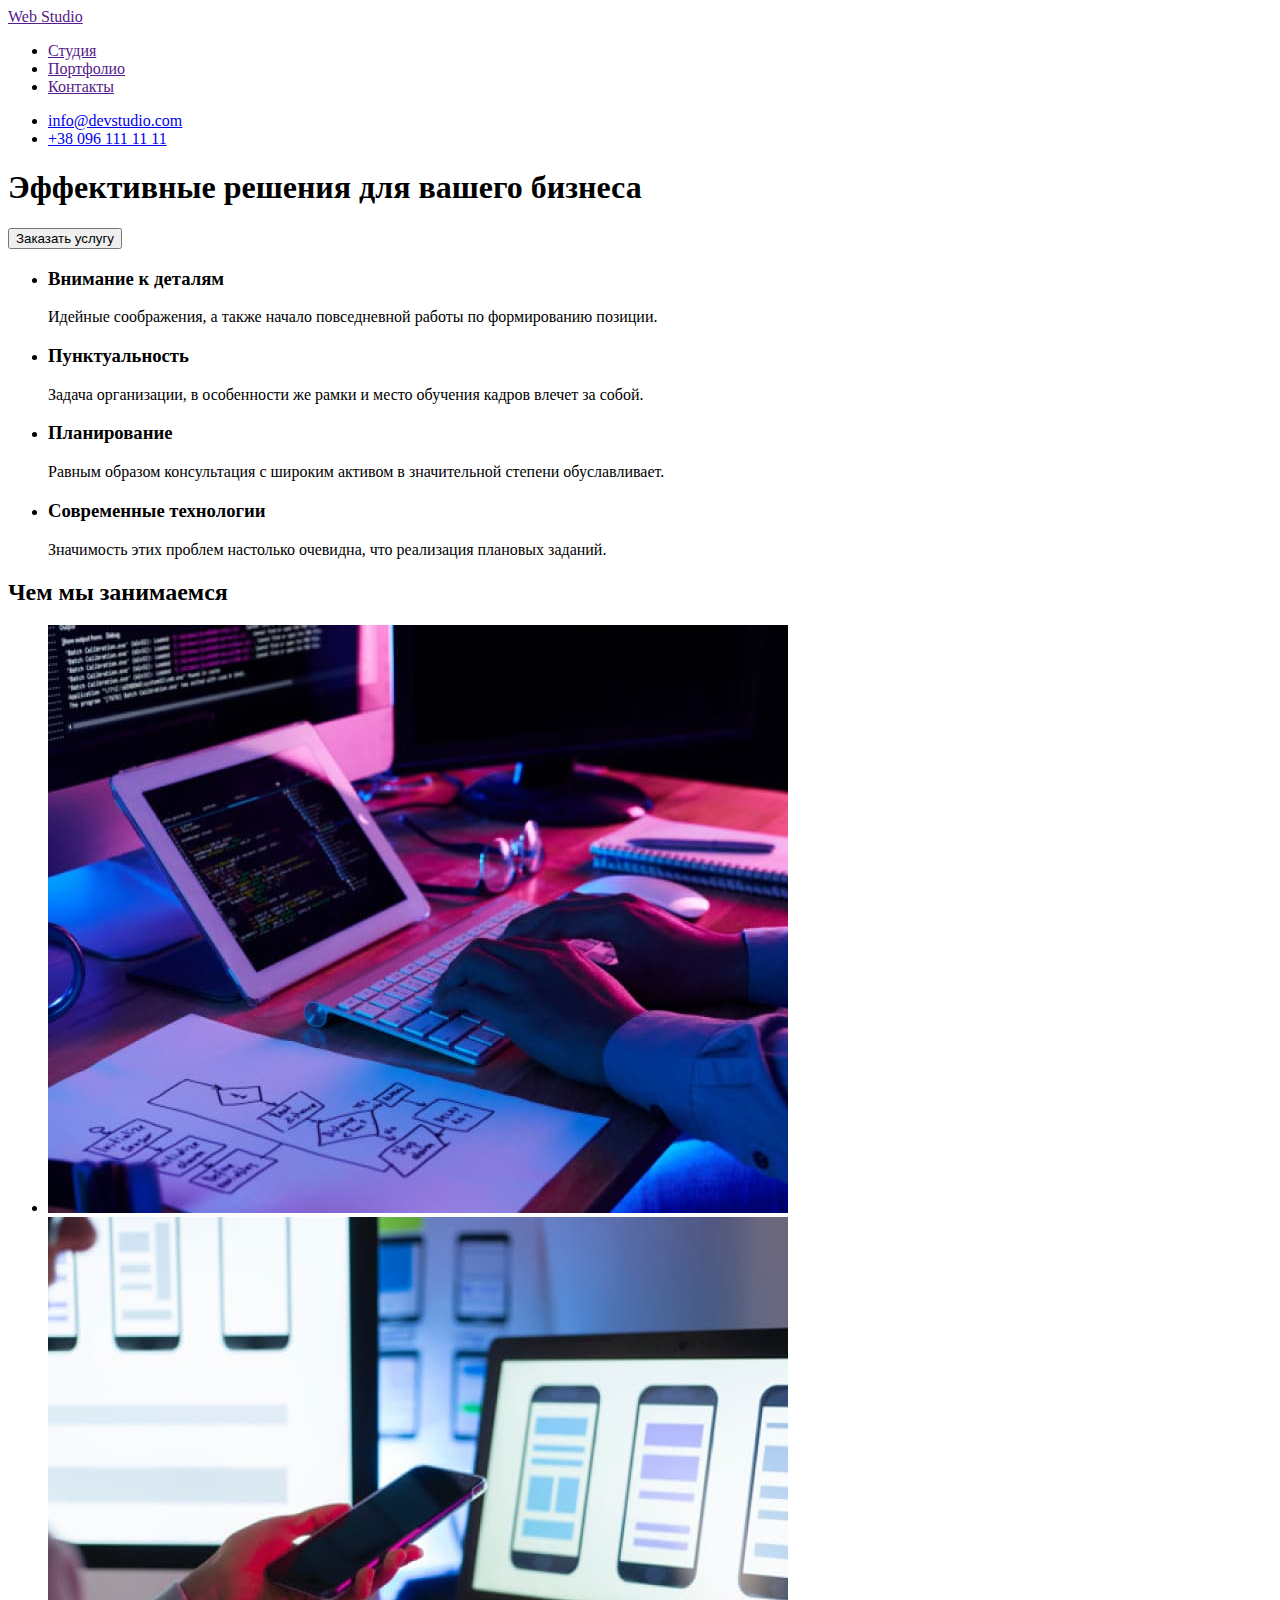
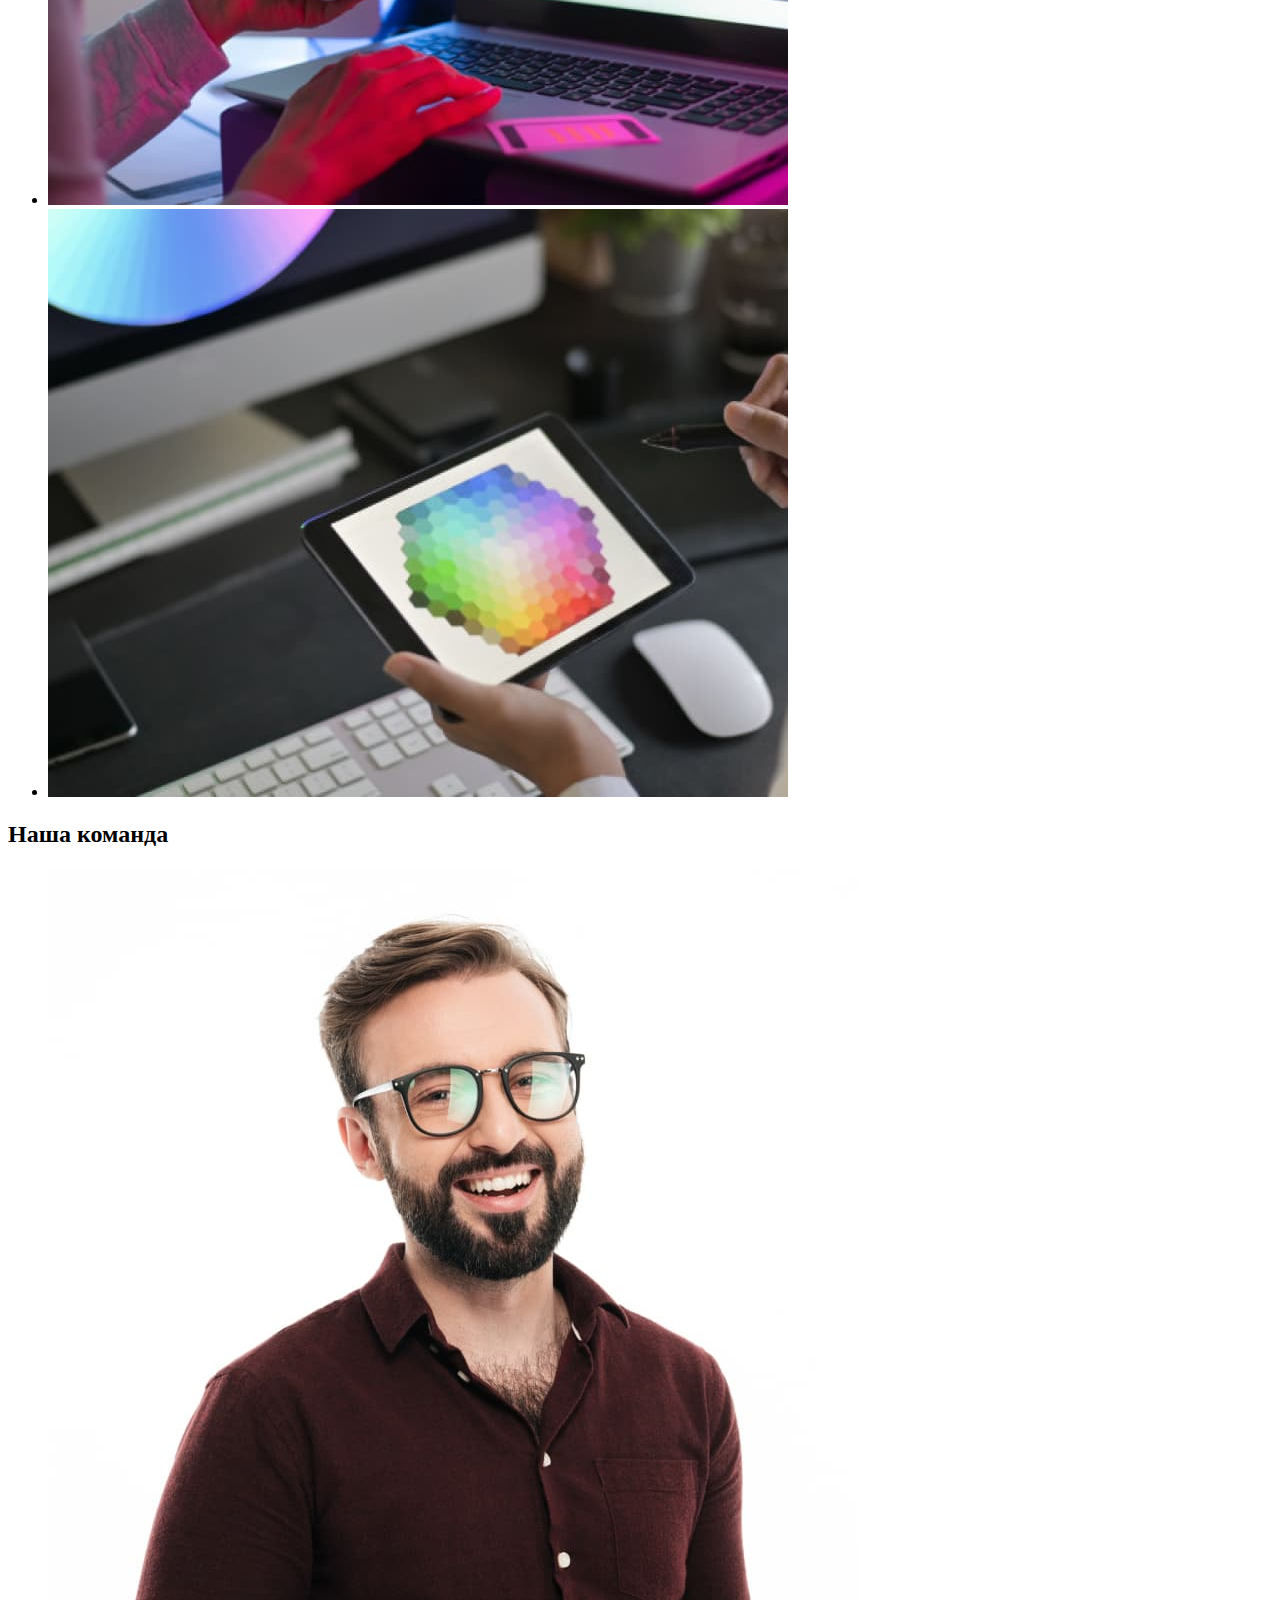
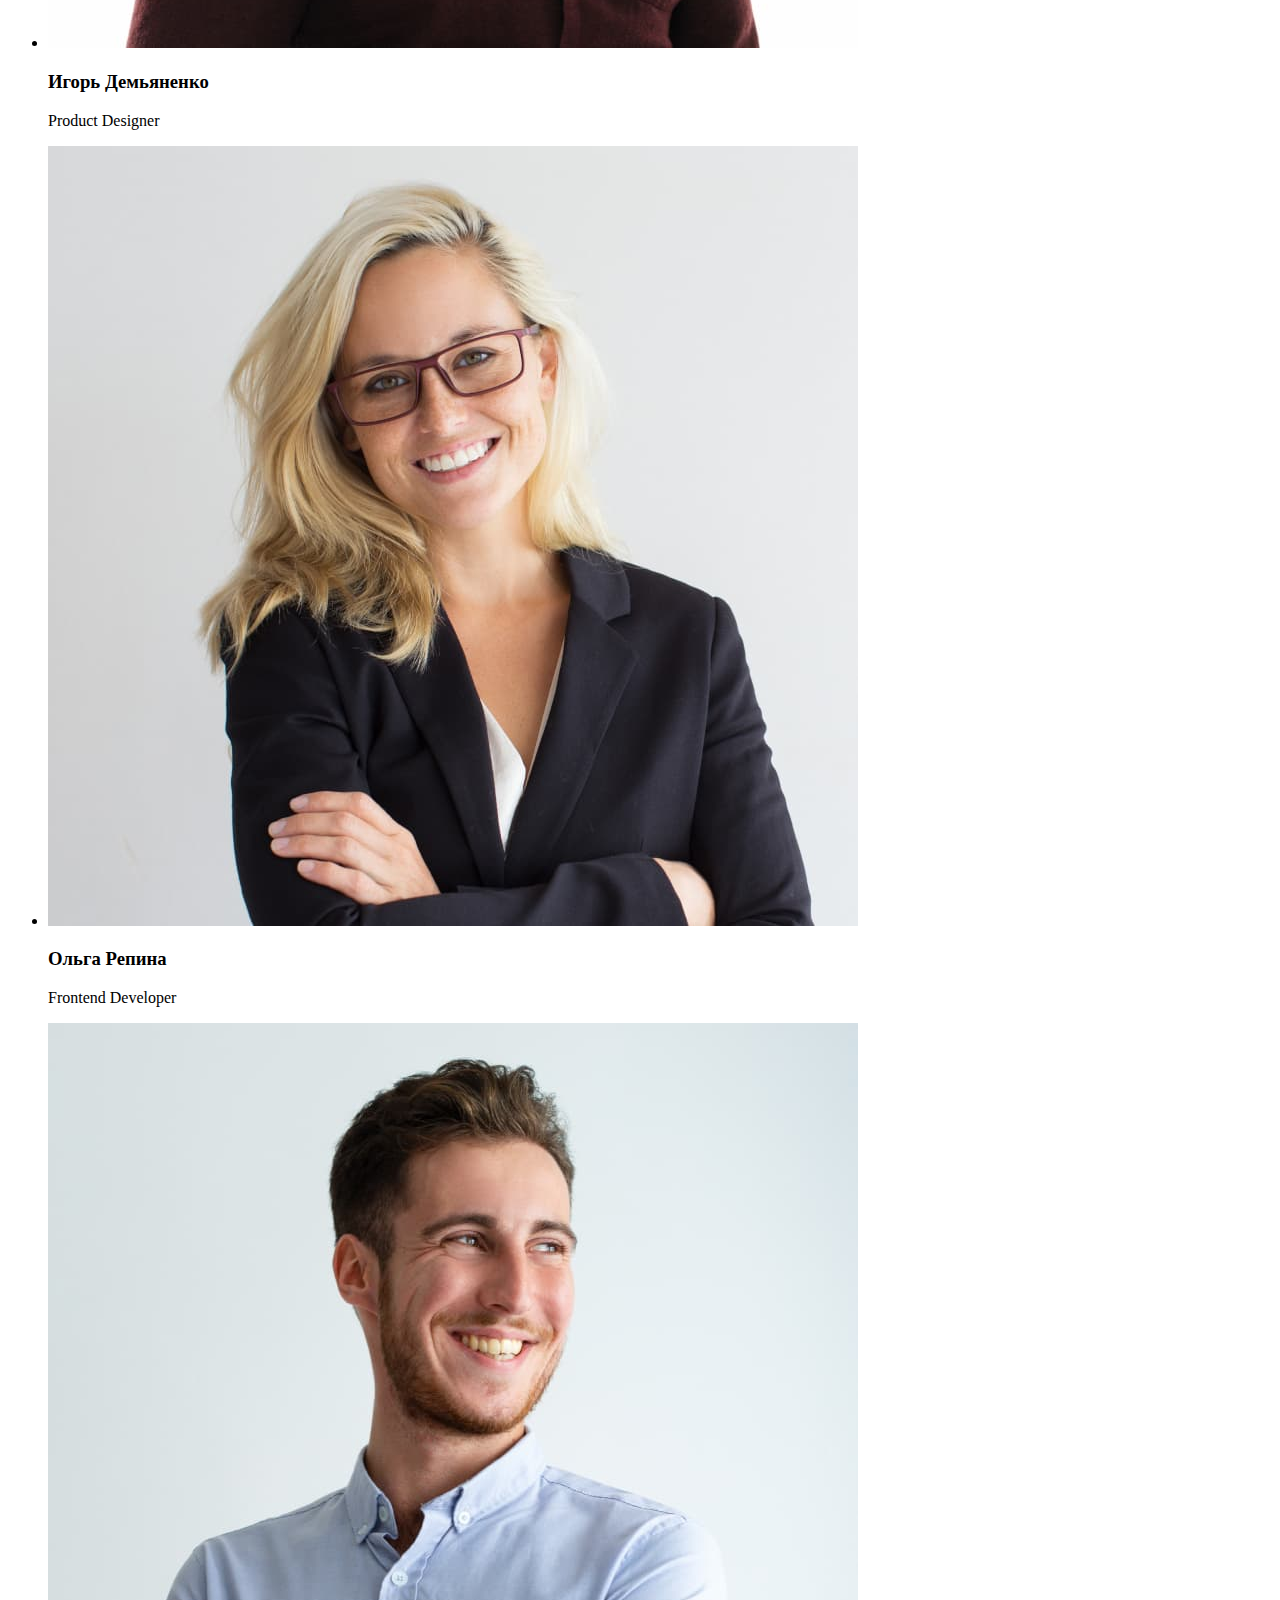
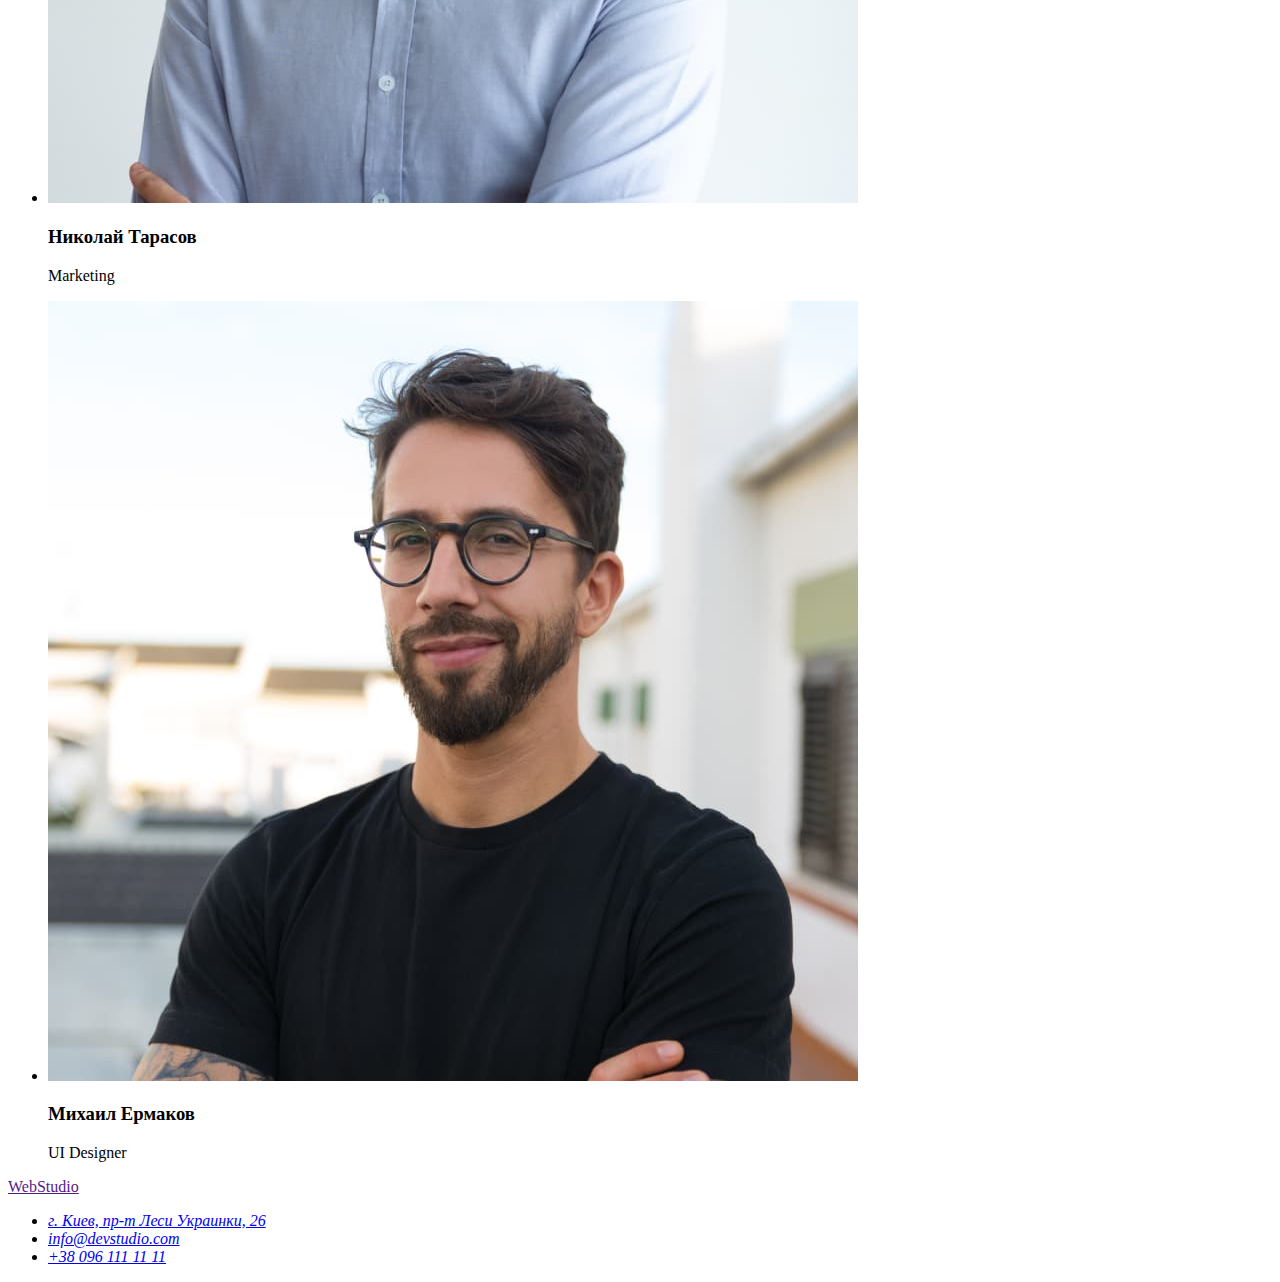
==== index.html @ d38bf696 "css apdate" ====
<!DOCTYPE html>
<html lang="ru">
<head>
    <meta charset="UTF-8">
    <meta http-equiv="X-UA-Compatible" content="IE=edge">
    <meta name="viewport" content="width=device-width, initial-scale=1.0">
    <link rel="stylesheet" href="css/styles.css">
    <title>WebStudio</title>
</head>
<body>
      <header class="header">
      <div class="container">
        <nav>
          <a href="" lang="ru">Web <span>Studio</span> </a>

          <ul class="menu">
            <li class="menu-item"><a class="menu-link" href="">Студия</a></li>
            <li class="menu-item"><a class="menu-link" href="">Портфолио</a></li>
            <li class="menu-item"><a class="menu-link" href="">Контакты</a></li>
          </ul>
        </nav>
        <ul class="contacts">
          <li class="contact-item"><a class="contact-link" href="mailto:info@devstudio.com">info@devstudio.com</a></li>
          <li class="contact-item"><a class="contact-link" href="tel:+380961111111">+38 096 111 11 11</a></li>
        </ul>
      </div>
    </header>
    <main>
        <section>
<h1>Эффективные решения для вашего бизнеса</h1>
<button type="button">Заказать услугу</button>
</ul>
        </section>
        <section>
            <ul>
           <li> <h3>Внимание к деталям</h3>
           <p>Идейные соображения, а также начало повседневной работы по формированию позиции.</p></li>
           <li> <h3>Пунктуальность</h3>
            <p>Задача организации, в особенности же рамки и место обучения кадров влечет за собой.</p></li>
           <li> <h3>Планирование</h3>
            <p>Равным образом консультация с широким активом в значительной степени обуславливает.</p></li>
           <li> <h3>Современные технологии</h3>
            <p>Значимость этих проблем настолько очевидна, что реализация плановых заданий.</p></li>
            </ul>
            
        </section>
        <section>
            <h2>Чем мы занимаемся</h2>
            <ul>
                <li><img src="./images/image1.jpg" alt="клавиатура"></li>
                <li><img src="./images/image2.jpg" alt="телефон"></li>
                <li><img src="./images/image3.jpg" alt="планшет"></li>

            </ul>
        </section>
        <section>
            <h2>Наша команда</h2>
            <ul>
                <li>
                    <img src="./images/imagea.jpg" alt="игорь_демьяненко">
                        <h3>Игорь Демьяненко</h3>
                        <p lang="en"> Product Designer
                        </p>
                    
                </li>
                <li>
                    <img src="./images/imageb.jpg" alt="ольга_репина">
                        <h3>Ольга Репина</h3>
                        <p lang="en"> Frontend Developer
                        </p>
        
                </li>
                <li>
                    <img src="./images/imagec.jpg" alt="николай_тарасов">
                        <h3>Николай Тарасов</h3> 
                        <p lang="en"> Marketing
                        </p>
                    
                </li>
                <li>
                    <img src="./images/imaged.jpg" alt="михаил_ермаков">
                        <h3>Михаил Ермаков</h3>
                        <p lang="en"> UI Designer
                        </p>
                </li>
            </ul>
        </section>
    </main>
    <footer>
       
        
            <a href="" lang="en"> WebStudio
        </a>
        <address>
           <ul> 
            <li> <a href="https://goo.gl/maps/yM5zSDuBBdPvLDTw6" target="_blank"
                rel="noopener,noindex,nofollow">г. Киев, пр-т Леси Украинки, 26</a></li>
            <li><a href="mailto:info@devstudio.com">info@devstudio.com</a></li>
            <li><a href="tel:+380961111111">+38 096 111 11 11</a></li>
            </ul>
        </address>
    </footer>

</body>
</html>
---- css/styles.css ----
.header {
}
.container {
}
.menu {
}
.menu-item {
}
.menu-link {
}
.contacts {
}
.contacts-item {
}
.contacts-link {
}
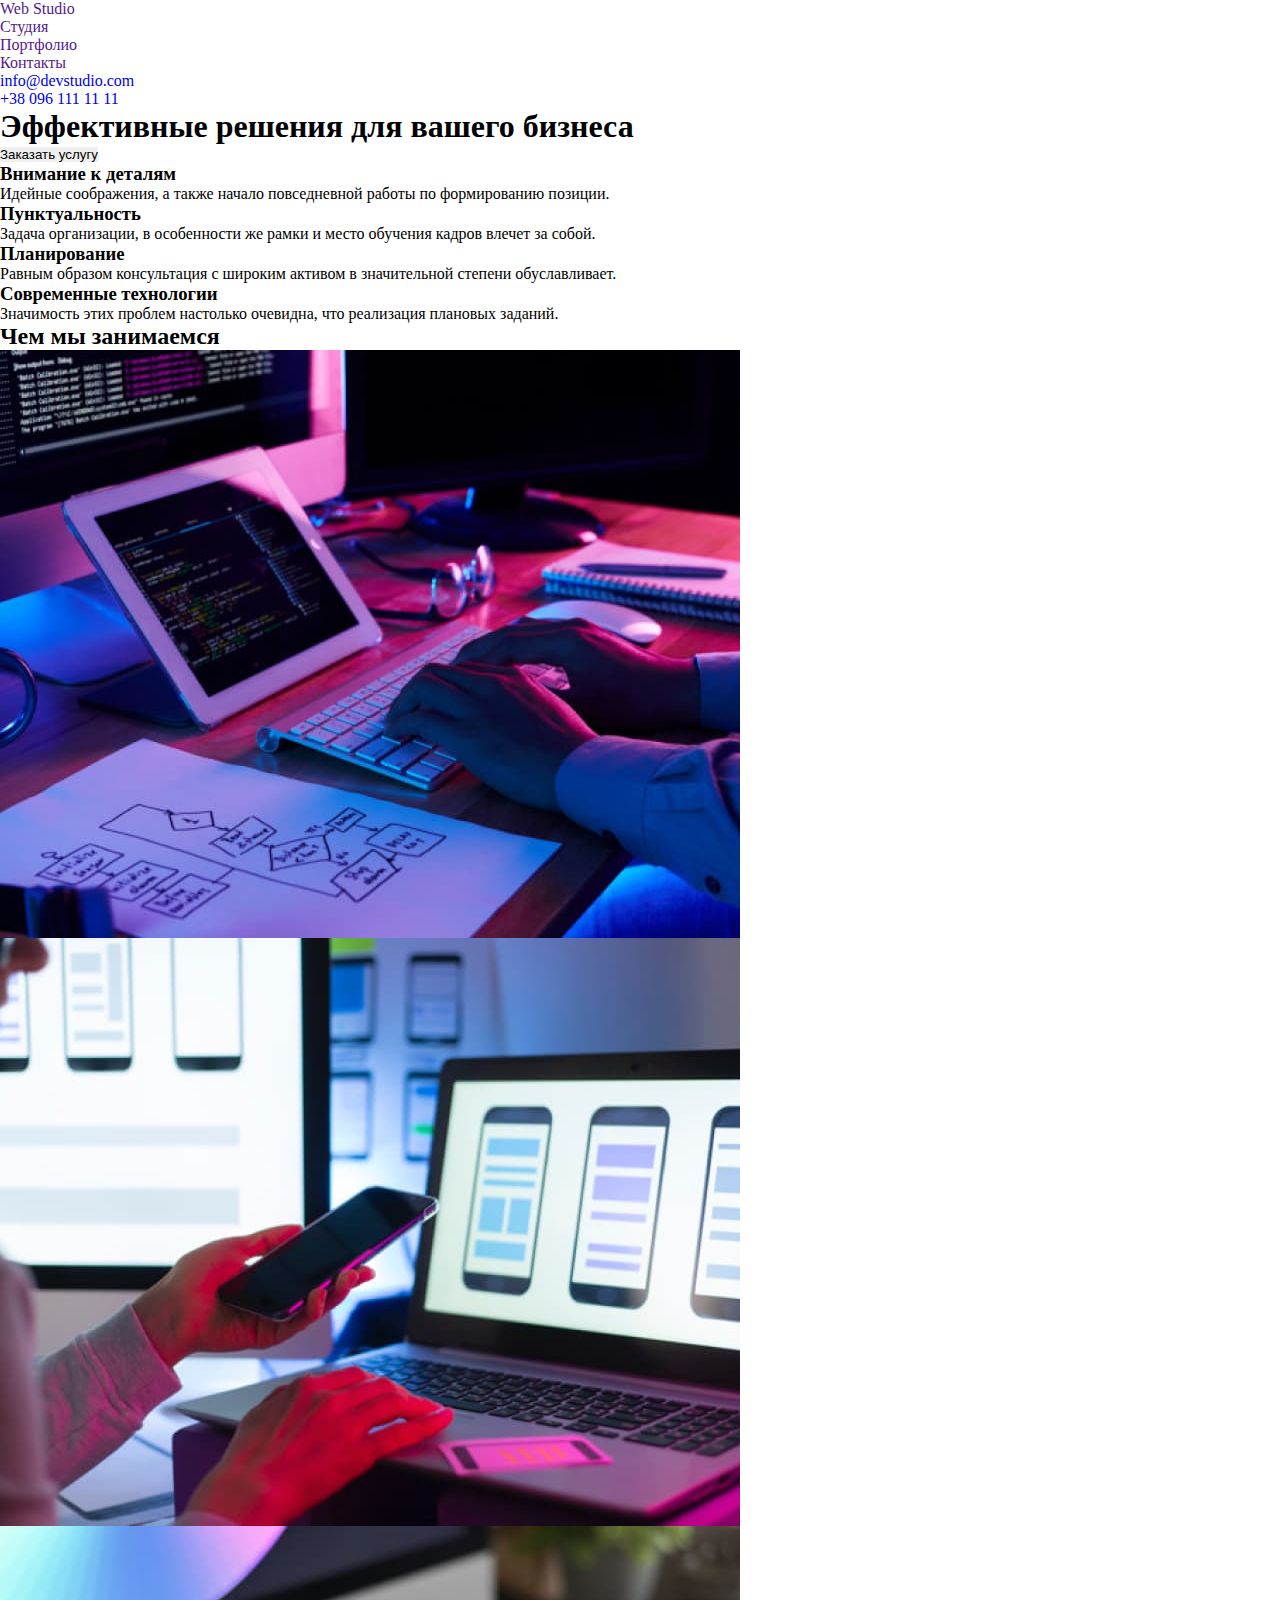
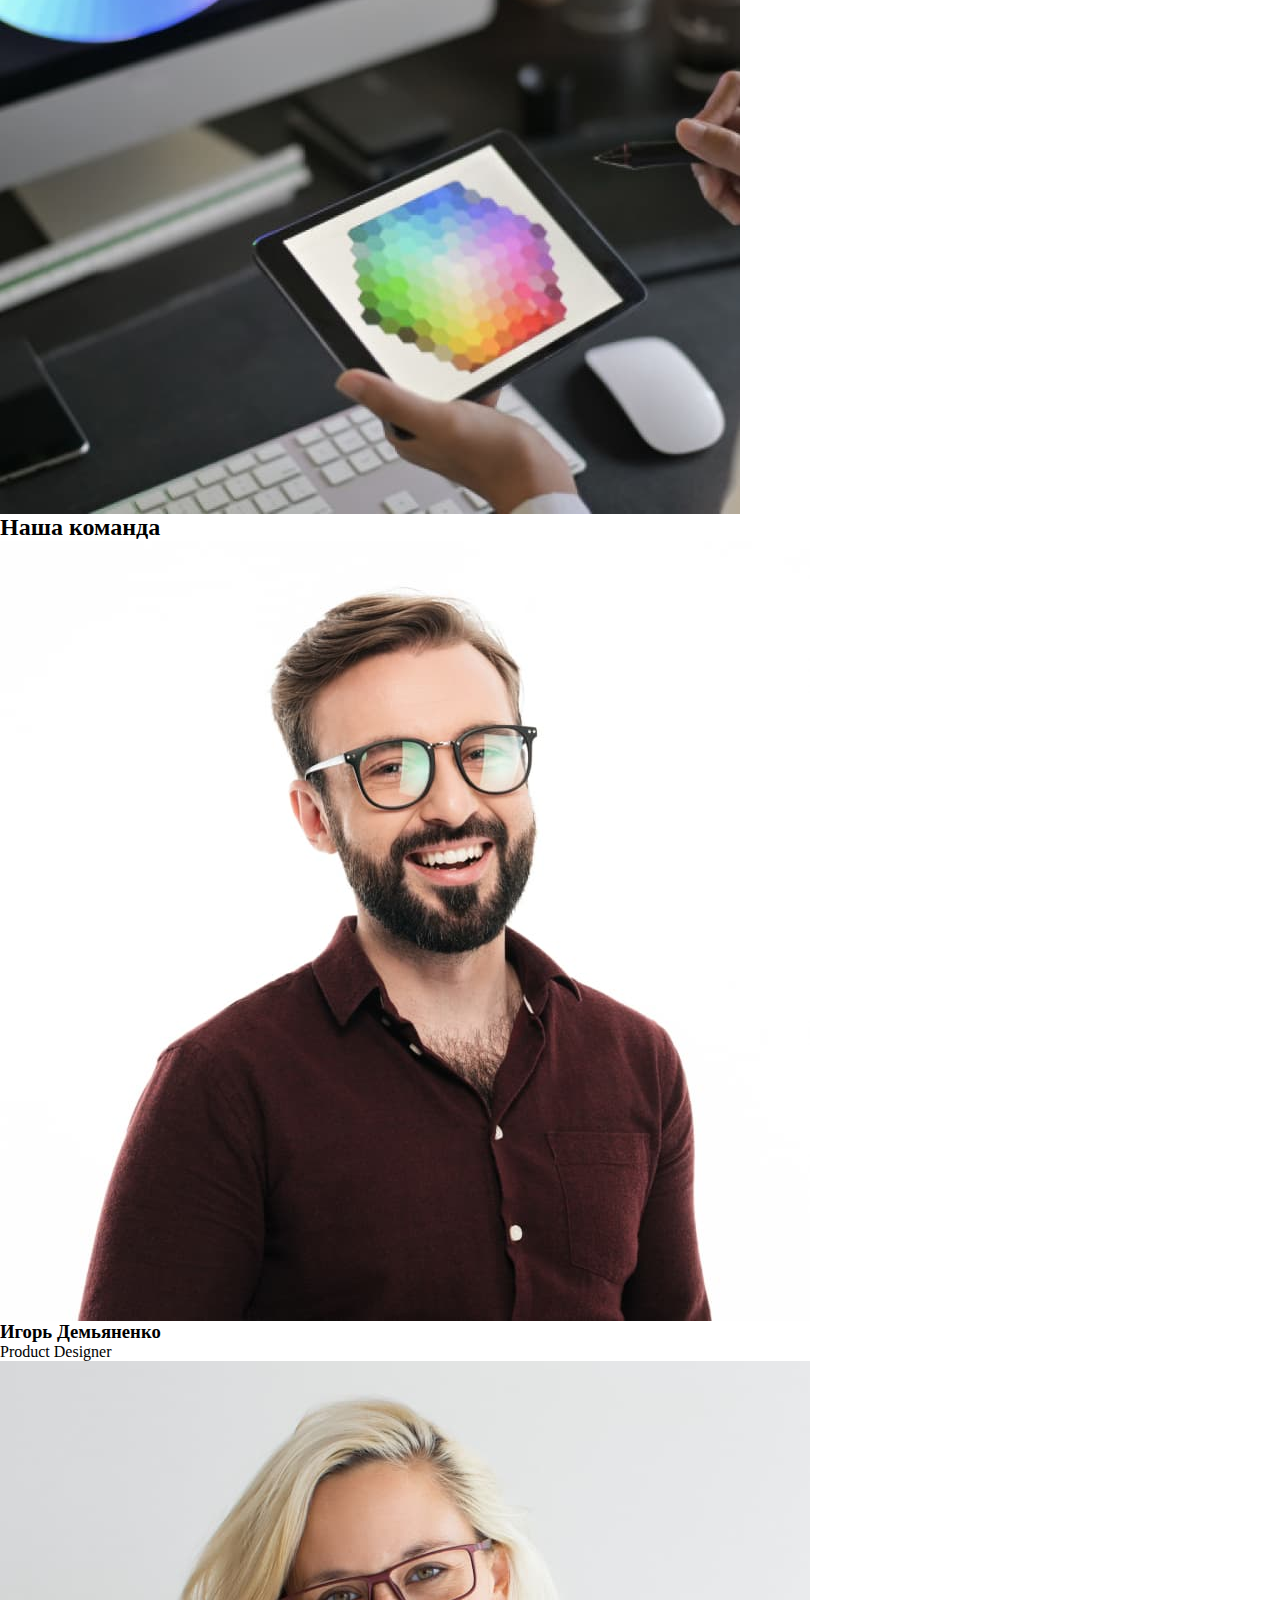
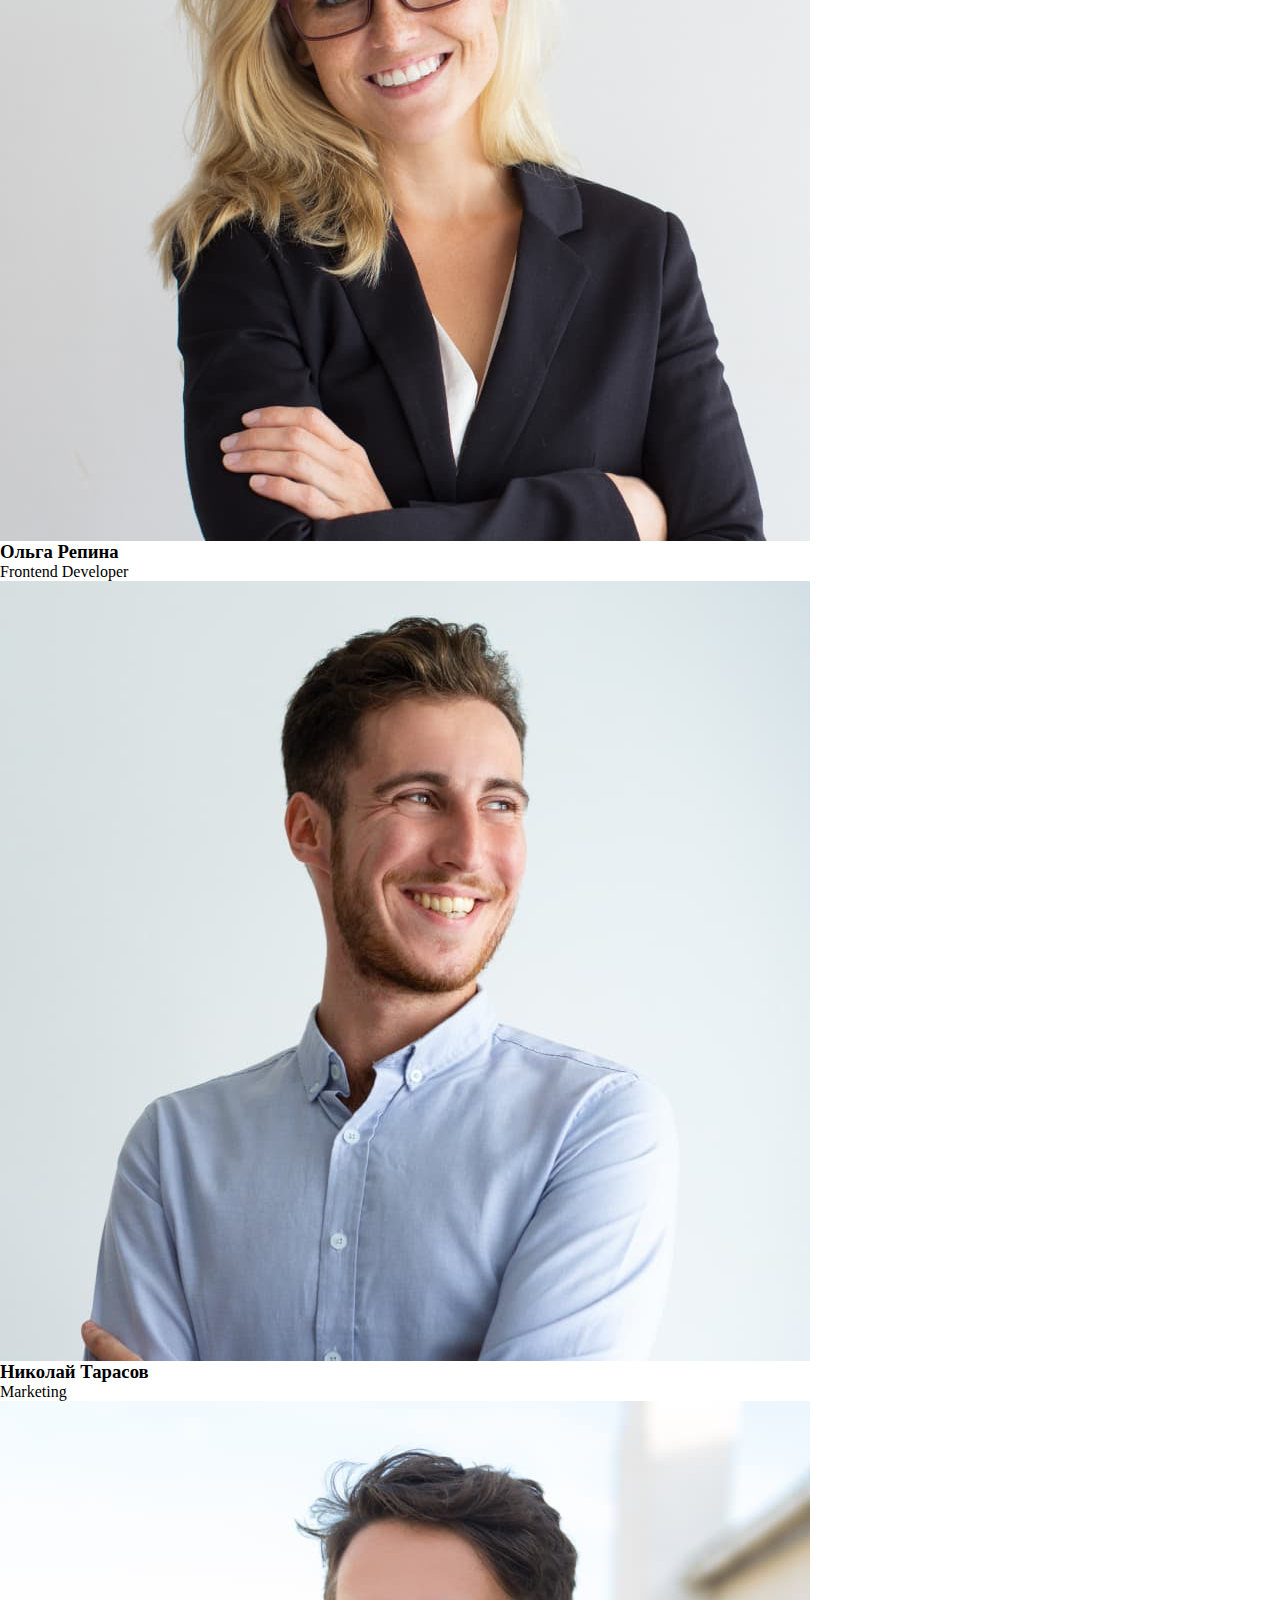
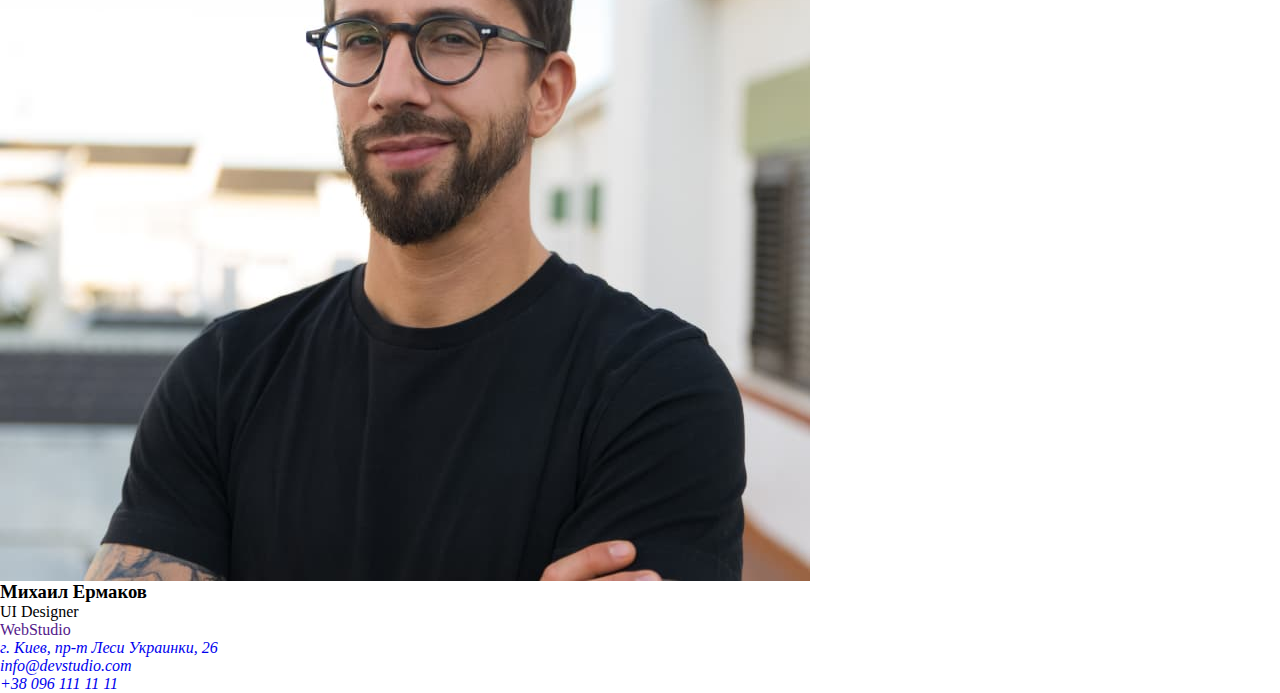
==== commit 547bcdeb: "dobavil reset.css" ====
--- a/index.html
+++ b/index.html
@@ -4,6 +4,7 @@
     <meta charset="UTF-8">
     <meta http-equiv="X-UA-Compatible" content="IE=edge">
     <meta name="viewport" content="width=device-width, initial-scale=1.0">
+    <link rel="stylesheet" href="css/reset.css">
     <link rel="stylesheet" href="css/styles.css">
     <title>WebStudio</title>
 </head>
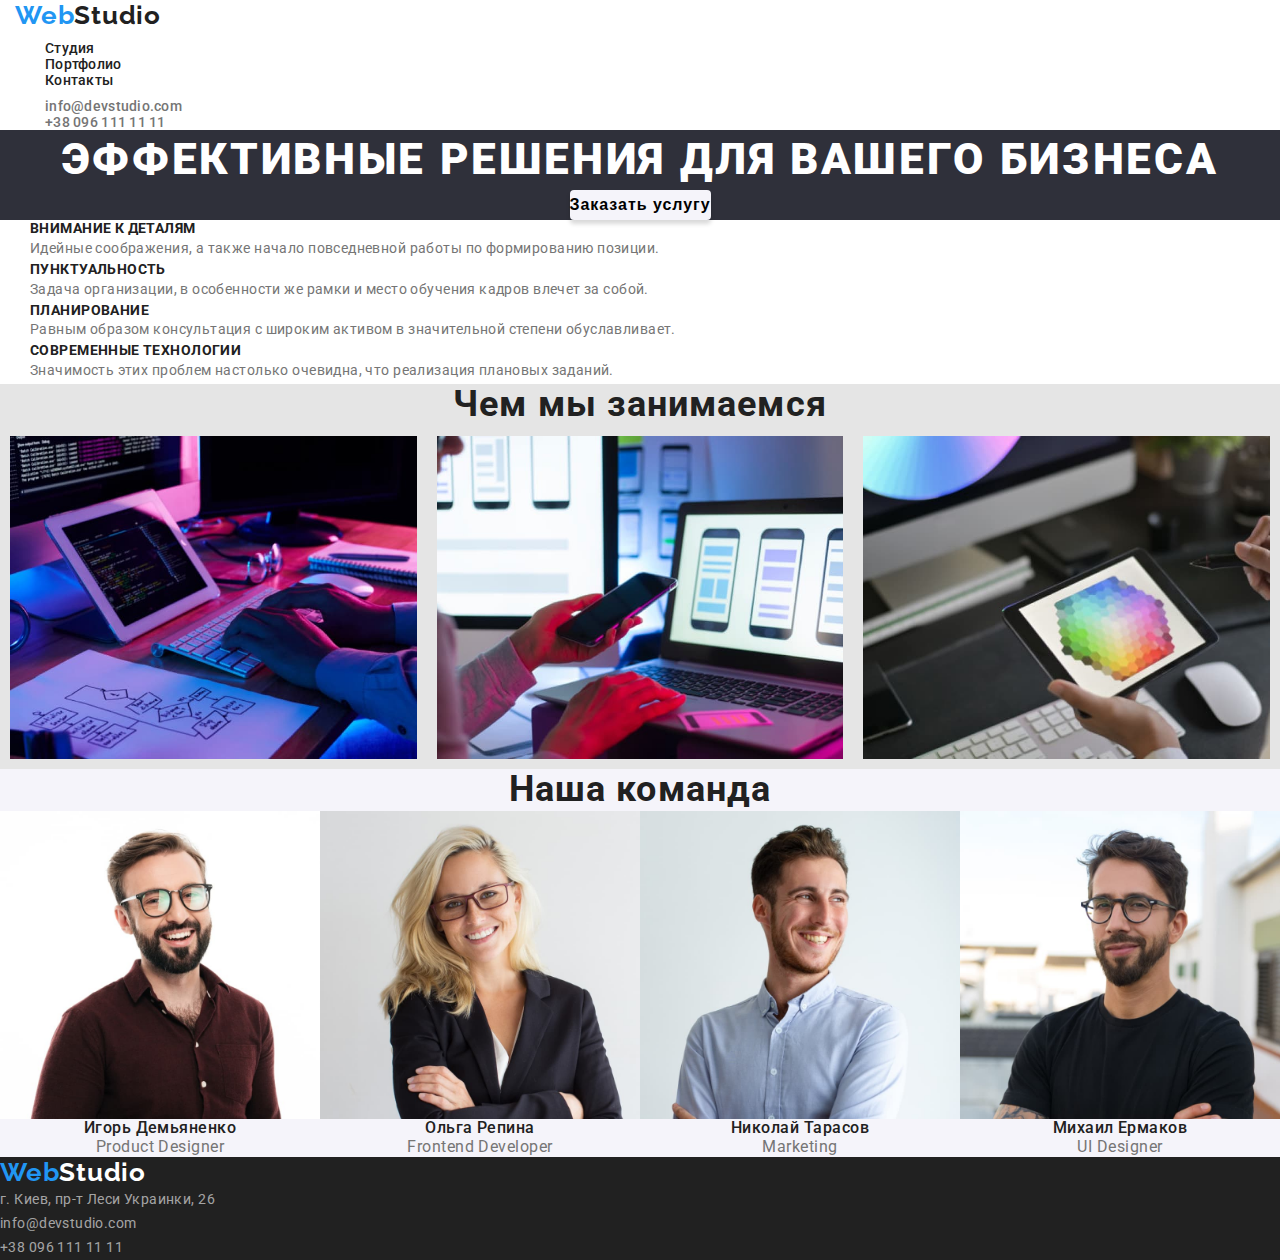
==== commit bc35f1c2: "домашнее задание 2 первая сдача" ====
--- a/index.html
+++ b/index.html
@@ -4,19 +4,22 @@
     <meta charset="UTF-8">
     <meta http-equiv="X-UA-Compatible" content="IE=edge">
     <meta name="viewport" content="width=device-width, initial-scale=1.0">
-    <link rel="stylesheet" href="css/reset.css">
-    <link rel="stylesheet" href="css/styles.css">
+    <link rel="stylesheet" href="./css/reset.css">
+    <link rel="stylesheet" href="./css/styles.css">
     <title>WebStudio</title>
+    <link rel="preconnect" href="https://fonts.googleapis.com"> 
+<link rel="preconnect" href="https://fonts.gstatic.com" crossorigin> 
+<link href="https://fonts.googleapis.com/css2?family=Raleway:wght@700&family=Roboto:ital,wght@0,500;0,700;0,900;1,300&display=swap" rel="stylesheet">
+
 </head>
 <body>
       <header class="header">
       <div class="container">
-        <nav>
-          <a href="" lang="ru">Web <span>Studio</span> </a>
-
-          <ul class="menu">
-            <li class="menu-item"><a class="menu-link" href="">Студия</a></li>
-            <li class="menu-item"><a class="menu-link" href="">Портфолио</a></li>
+        <nav class="header-navigation">
+            <a class="header-logo" href="" lang="ru">Web<span class="header-logo-black">Studio</span> </a>
+            <ul class="menu">
+            <li class="menu-item"><a class="menu-link" href="./index.html">Студия</a></li>
+            <li class="menu-item"><a class="menu-link" href="./portfolio.html">Портфолио</a></li>
             <li class="menu-item"><a class="menu-link" href="">Контакты</a></li>
           </ul>
         </nav>
@@ -26,78 +29,78 @@
         </ul>
       </div>
     </header>
-    <main>
-        <section>
-<h1>Эффективные решения для вашего бизнеса</h1>
-<button type="button">Заказать услугу</button>
+    <main class="main">
+        <section class="main-section">
+<h1 class="main-title">Эффективные решения для вашего бизнеса</h1>
+<button class="main-button" type="button">Заказать услугу</button>
 </ul>
         </section>
         <section>
-            <ul>
-           <li> <h3>Внимание к деталям</h3>
-           <p>Идейные соображения, а также начало повседневной работы по формированию позиции.</p></li>
-           <li> <h3>Пунктуальность</h3>
-            <p>Задача организации, в особенности же рамки и место обучения кадров влечет за собой.</p></li>
-           <li> <h3>Планирование</h3>
-            <p>Равным образом консультация с широким активом в значительной степени обуславливает.</p></li>
-           <li> <h3>Современные технологии</h3>
-            <p>Значимость этих проблем настолько очевидна, что реализация плановых заданий.</p></li>
+        <ul class="main-menu">
+           <li class="main-item" > <h3 class="main-item-title">Внимание к деталям</h3>
+           <p class="main-text">Идейные соображения, а также начало повседневной работы по формированию позиции.</p></li>
+           <li class="main-item" > <h3 class="main-item-title">Пунктуальность</h3>
+            <p class="main-text">Задача организации, в особенности же рамки и место обучения кадров влечет за собой.</p></li>
+           <li class="main-item" > <h3 class="main-item-title">Планирование</h3>
+            <p class="main-text">Равным образом консультация с широким активом в значительной степени обуславливает.</p></li>
+           <li class="main-item" > <h3 class="main-item-title">Современные технологии</h3>
+            <p class="main-text">Значимость этих проблем настолько очевидна, что реализация плановых заданий.</p></li>
             </ul>
             
         </section>
-        <section>
-            <h2>Чем мы занимаемся</h2>
-            <ul>
-                <li><img src="./images/image1.jpg" alt="клавиатура"></li>
-                <li><img src="./images/image2.jpg" alt="телефон"></li>
-                <li><img src="./images/image3.jpg" alt="планшет"></li>
+        <section class="employment">
+            <h2 class="employment-title">Чем мы занимаемся</h2>
+            <ul class="employment-menu">
+                <li class="employment-item"><img src="./images/image1.jpg" alt="клавиатура"></li>
+                <li class="employment-item"><img src="./images/image2.jpg" alt="телефон"></li>
+                <li class="employment-item"><img src="./images/image3.jpg" alt="планшет"></li>
 
             </ul>
         </section>
-        <section>
-            <h2>Наша команда</h2>
-            <ul>
-                <li>
-                    <img src="./images/imagea.jpg" alt="игорь_демьяненко">
-                        <h3>Игорь Демьяненко</h3>
-                        <p lang="en"> Product Designer
+        <section class="personnel">
+            <h2 class="personnel-title">Наша команда</h2>
+            <ul class="personnel-menu">
+                <li class="personnel-item">
+                    <img class="personnel-img" src="./images/imagea.jpg" alt="игорь_демьяненко">
+                        <h3 class="personnel-name">Игорь Демьяненко</h3>
+                        <p class="personnel-profession" lang="en"> Product Designer
                         </p>
                     
                 </li>
-                <li>
-                    <img src="./images/imageb.jpg" alt="ольга_репина">
-                        <h3>Ольга Репина</h3>
-                        <p lang="en"> Frontend Developer
+                <li class="personnel-item">
+                    <img class="personnel-img" src="./images/imageb.jpg" alt="ольга_репина">
+                        <h3 class="personnel-name">Ольга Репина</h3>
+                        <p class="personnel-profession" lang="en"> Frontend Developer
                         </p>
         
                 </li>
-                <li>
-                    <img src="./images/imagec.jpg" alt="николай_тарасов">
-                        <h3>Николай Тарасов</h3> 
-                        <p lang="en"> Marketing
+                <li class="personnel-item">
+                    <img class="personnel-img" src="./images/imagec.jpg" alt="николай_тарасов">
+                        <h3 class="personnel-name">Николай Тарасов</h3> 
+                        <p class="personnel-profession" lang="en"> Marketing
                         </p>
                     
                 </li>
-                <li>
-                    <img src="./images/imaged.jpg" alt="михаил_ермаков">
-                        <h3>Михаил Ермаков</h3>
-                        <p lang="en"> UI Designer
+                <li class="personnel-item">
+                    <img class="personnel-img"  src="./images/imaged.jpg" alt="михаил_ермаков">
+                        <h3 class="personnel-name">Михаил Ермаков</h3>
+                        <p  class="personnel-profession" lang="en"> UI Designer
                         </p>
                 </li>
             </ul>
         </section>
     </main>
-    <footer>
+    <footer class="footer">
        
         
-            <a href="" lang="en"> WebStudio
+            <a class="footer-logo" href="" lang="en" >Web<span class="footer-logo-white">Studio</span> 
         </a>
-        <address>
-           <ul> 
-            <li> <a href="https://goo.gl/maps/yM5zSDuBBdPvLDTw6" target="_blank"
+        <address >
+           <ul class="footer-menu-adress"> 
+            <li class="footer-item-adress" > <a class="footer-link-adress" href="https://goo.gl/maps/yM5zSDuBBdPvLDTw6" target="_blank"
                 rel="noopener,noindex,nofollow">г. Киев, пр-т Леси Украинки, 26</a></li>
-            <li><a href="mailto:info@devstudio.com">info@devstudio.com</a></li>
-            <li><a href="tel:+380961111111">+38 096 111 11 11</a></li>
+            <li class="footer-item-adress" ><a class="footer-link-adress" href="mailto:info@devstudio.com">info@devstudio.com</a></li>
+            <li class="footer-item-adress"><a class="footer-link-adress" href="tel:+380961111111">+38 096 111 11 11</a></li>
             </ul>
         </address>
     </footer>
--- a/css/styles.css
+++ b/css/styles.css
@@ -1,16 +1,289 @@
+:root {
+  --main-color: #757575;
+  --secondary-color: #212121;
+}
+body {
+  font-family: "Raleway", sans-serif;
+  font-family: "Roboto", sans-serif;
+  font-weight: 400;
+  font-style: normal;
+  font-size: 14px;
+  line-height: 1.14;
+  color: var(--main-color);
+}
+
 .header {
-}
+  background-color: #ffff;
+  margin-bottom: 50px;
+}
+
+.header-logo {
+  font-family: "Raleway";
+  font-style: normal;
+  font-weight: 700;
+  font-size: 26px;
+  line-height: 1.19;
+  letter-spacing: 0.03em;
+
+  color: #2196f3;
+}
+.header-logo-black {
+  font-family: "Raleway";
+  font-style: normal;
+  font-weight: 700;
+  font-size: 26px;
+  line-height: 1.19;
+  letter-spacing: 0.03em;
+
+  color: var(--secondary-color);
+}
+.header-navigation {
+}
+
 .container {
+  width: 1600px;
+  height: 80px;
+  padding: 0 15px;
+  margin-left: auto;
+  margin-right: auto;
 }
 .menu {
+  margin: 10px 30px;
 }
 .menu-item {
 }
 .menu-link {
+  font-weight: 500;
+  font-size: 14px;
+  line-height: 1.14;
+  letter-spacing: 0.02em;
+  color: var(--secondary-color);
+}
+.menu-link:hover {
+  color: #2196f3;
+}
+.menu-link:focus {
+  color: #2196f3;
 }
 .contacts {
+  margin: 10px 30px;
 }
 .contacts-item {
 }
-.contacts-link {
-}
+.contact-link {
+  font-weight: 500;
+  font-size: 14px;
+  line-height: 1, 14;
+  letter-spacing: 0.02em;
+
+  color: var(--main-color);
+}
+.contact-link:hover {
+  color: #2196f3;
+}
+.contact-link:focus {
+  color: #2196f3;
+}
+.main {
+}
+.main-section {
+  background: #2f303a;
+  margin-top: auto;
+}
+.main-title {
+  font-weight: 900;
+  font-size: 44px;
+  line-height: 1.36;
+  text-align: center;
+  letter-spacing: 0.06em;
+  text-transform: uppercase;
+  color: #ffffff;
+}
+.main-button {
+  font-weight: 700;
+  font-size: 16px;
+  line-height: 1.87;
+  display: flex;
+  align-items: center;
+  text-align: center;
+  letter-spacing: 0.06em;
+  margin: auto;
+  box-shadow: 0px 4px 4px rgba(0, 0, 0, 0.15);
+  border-radius: 4px;
+  background: #f5f4fa;
+}
+.main-button:hover {
+  background-color: #2196f3;
+  color: #ffff;
+}
+.main-button:focus {
+  background-color: #2196f3;
+  color: #ffff;
+}
+.main-menu: {
+  background: #e5e5e5;
+}
+.main-item {
+  margin: 1px 30px 1px 30px;
+}
+.main-item-title {
+  font-family: "Roboto";
+  font-style: normal;
+  font-weight: 700;
+  font-size: 14px;
+  line-height: 1.14;
+  letter-spacing: 0.03em;
+  text-transform: uppercase;
+
+  color: var(--secondary-color);
+}
+.main-text {
+  font-weight: 400;
+  font-size: 14px;
+  line-height: 1.71;
+  /* or 171% */
+  letter-spacing: 0.03em;
+
+  color: var(--main-color);
+}
+.employment {
+  background: #e5e5e5;
+}
+.employment-title {
+  font-weight: 700;
+  font-size: 36px;
+  line-height: 1.16;
+  text-align: center;
+  letter-spacing: 0.03em;
+
+  color: #212121;
+}
+.employment-menu {
+  display: flex;
+}
+.employment-item {
+  background: url(close-up-image-programer-working-his-desk-office_1098-18707.jpg);
+  mix-blend-mode: normal;
+  margin: 10px 10px 10px 10px;
+}
+.personnel {
+  background: #f5f4fa;
+}
+.personnel-title {
+  font-weight: 700;
+  font-size: 36px;
+  line-height: 1.16;
+  text-align: center;
+  letter-spacing: 0.03em;
+
+  color: var(--secondary-color);
+}
+.personnel-menu {
+  display: flex;
+}
+.personnel-item {
+}
+.personnel-img {
+}
+.personnel-name {
+  font-weight: 500;
+  font-size: 16px;
+  line-height: 1.18;
+  text-align: center;
+  letter-spacing: 0.03em;
+  color: var(--secondary-color);
+}
+.personnel-profession {
+  font-weight: 400;
+  font-size: 16px;
+  line-height: 1.18;
+  text-align: center;
+  letter-spacing: 0.03em;
+  color: var(--main-color);
+}
+.footer {
+  background-color: var(--secondary-color);
+}
+.footer-logo {
+  font-family: "Raleway";
+  font-style: normal;
+  font-weight: 700;
+  font-size: 26px;
+  line-height: 1.19;
+  letter-spacing: 0.03em;
+  color: #2196f3;
+}
+.footer-logo-white {
+  font-family: "Raleway";
+  font-style: normal;
+  font-weight: 700;
+  font-size: 26px;
+  line-height: 1.19;
+  letter-spacing: 0.03em;
+  color: #ffff;
+}
+.footer-menu-adress {
+}
+.footer-item-adress {
+  font-family: "Roboto";
+  font-style: normal;
+  font-weight: 400;
+  font-size: 14px;
+  line-height: 1.71;
+  letter-spacing: 0.03em;
+  color: #ffffff;
+}
+.footer-link-adress {
+  font-weight: 400;
+  font-size: 14px;
+  line-height: 1.71;
+  letter-spacing: 0.03em;
+  color: rgba(255, 255, 255, 0.6);
+}
+/* portfolio*/
+.container-button-menu {
+  display: flex;
+}
+.container-button-item {
+}
+
+.container-button {
+  font-weight: 500;
+  font-size: 16px;
+  line-height: 26px;
+  text-align: center;
+  letter-spacing: 0.03em;
+  background: #f5f4fa;
+  border-radius: 4px;
+}
+.container-button:hover {
+  background-color: #2196f3;
+  color: #ffff;
+}
+.container-button:focus {
+  background-color: #2196f3;
+  color: #ffff;
+}
+.work-menu {
+  display: flex;
+}
+.work-item {
+}
+.work-img {
+}
+.work-title {
+  font-weight: 700;
+  font-size: 18px;
+  line-height: 2;
+  letter-spacing: 0.06em;
+  color: var(--secondary-color);
+}
+.work-text {
+  font-family: "Roboto";
+  font-style: normal;
+  font-weight: 400;
+  font-size: 16px;
+  line-height: 30px;
+  letter-spacing: 0.03em;
+  color: var(--main-color);
+}
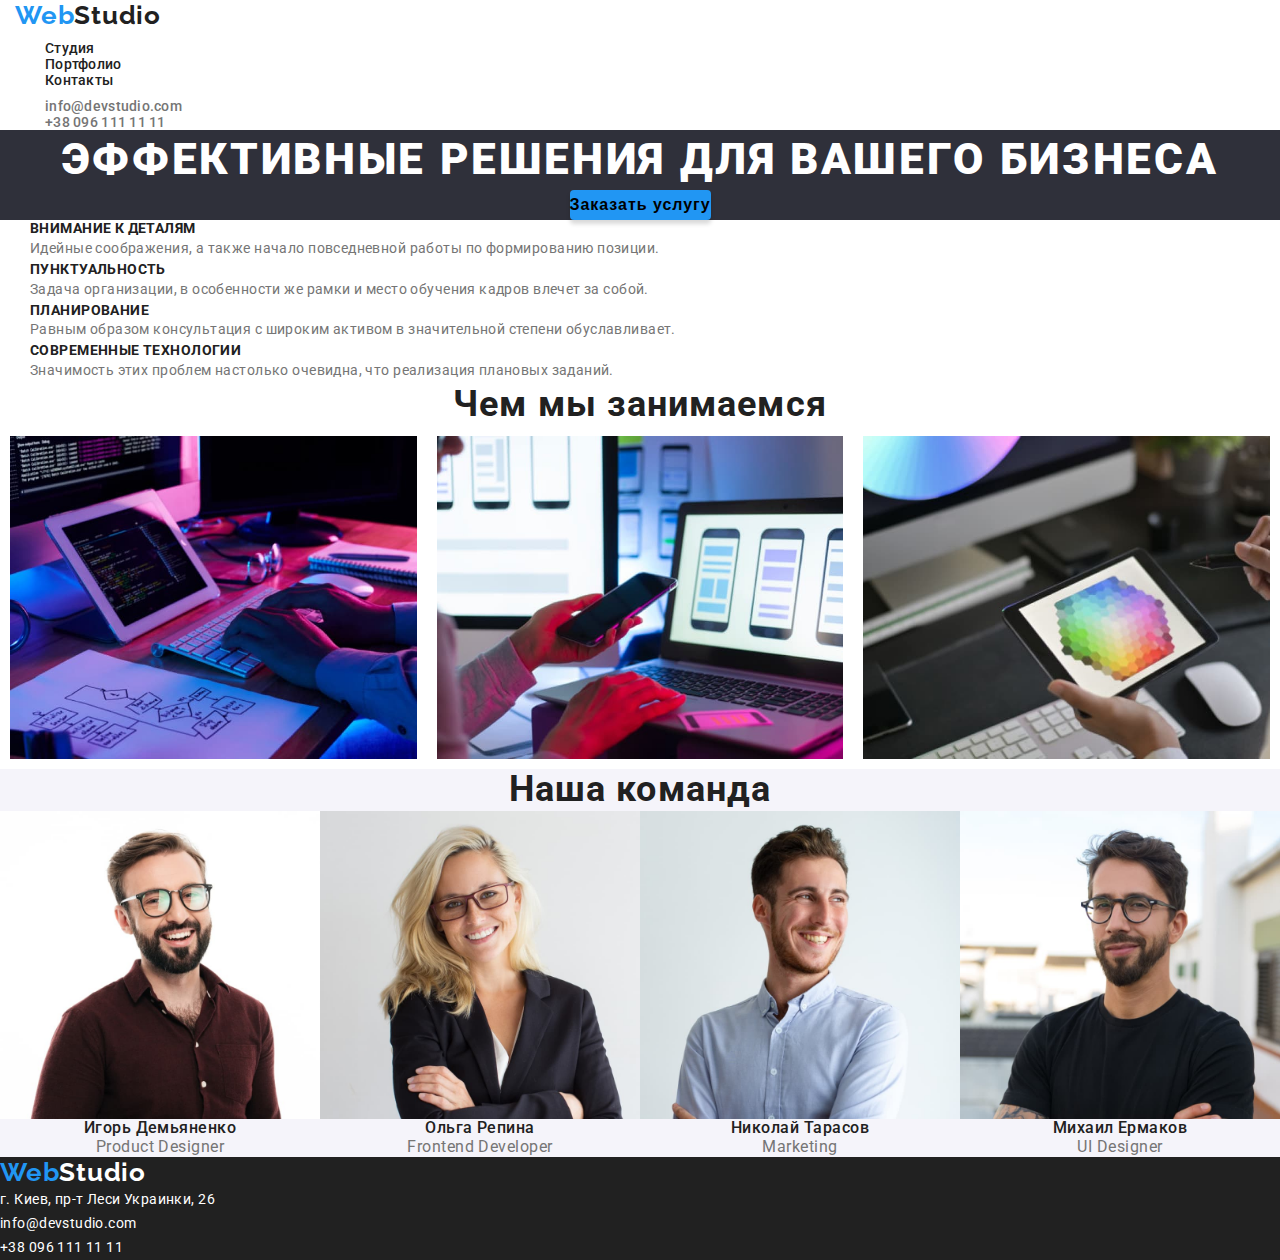
==== commit 8911016f: "исправил большинство поправок 9.04.22" ====
--- a/index.html
+++ b/index.html
@@ -1,109 +1,171 @@
 <!DOCTYPE html>
 <html lang="ru">
-<head>
-    <meta charset="UTF-8">
-    <meta http-equiv="X-UA-Compatible" content="IE=edge">
-    <meta name="viewport" content="width=device-width, initial-scale=1.0">
-    <link rel="stylesheet" href="./css/reset.css">
-    <link rel="stylesheet" href="./css/styles.css">
+  <head>
+    <meta charset="UTF-8" />
+    <meta http-equiv="X-UA-Compatible" content="IE=edge" />
+    <meta name="viewport" content="width=device-width, initial-scale=1.0" />
+    <link rel="stylesheet" href="./css/reset.css" />
+    <link rel="stylesheet" href="./css/styles.css" />
     <title>WebStudio</title>
-    <link rel="preconnect" href="https://fonts.googleapis.com"> 
-<link rel="preconnect" href="https://fonts.gstatic.com" crossorigin> 
-<link href="https://fonts.googleapis.com/css2?family=Raleway:wght@700&family=Roboto:ital,wght@0,500;0,700;0,900;1,300&display=swap" rel="stylesheet">
-
-</head>
-<body>
-      <header class="header">
+    <link rel="preconnect" href="https://fonts.googleapis.com" />
+    <link rel="preconnect" href="https://fonts.gstatic.com" crossorigin />
+    <link
+      href="https://fonts.googleapis.com/css2?family=Raleway:wght@700&family=Roboto:ital,wght@0,500;0,700;0,900;1,300&display=swap"
+      rel="stylesheet"
+    />
+  </head>
+  <body>
+    <header class="header">
       <div class="container">
         <nav class="header-navigation">
-            <a class="header-logo" href="" lang="ru">Web<span class="header-logo-black">Studio</span> </a>
-            <ul class="menu">
-            <li class="menu-item"><a class="menu-link" href="./index.html">Студия</a></li>
-            <li class="menu-item"><a class="menu-link" href="./portfolio.html">Портфолио</a></li>
+          <a class="header-logo" href="" lang="ru"
+            >Web<span class="header-logo-black">Studio</span>
+          </a>
+          <ul class="menu">
+            <li class="menu-item">
+              <a class="menu-link" href="./index.html">Студия</a>
+            </li>
+            <li class="menu-item">
+              <a class="menu-link" href="./portfolio.html">Портфолио</a>
+            </li>
             <li class="menu-item"><a class="menu-link" href="">Контакты</a></li>
           </ul>
         </nav>
         <ul class="contacts">
-          <li class="contact-item"><a class="contact-link" href="mailto:info@devstudio.com">info@devstudio.com</a></li>
-          <li class="contact-item"><a class="contact-link" href="tel:+380961111111">+38 096 111 11 11</a></li>
+          <li class="contact-item">
+            <a class="contact-link" href="mailto:info@devstudio.com"
+              >info@devstudio.com</a
+            >
+          </li>
+          <li class="contact-item">
+            <a class="contact-link" href="tel:+380961111111"
+              >+38 096 111 11 11</a
+            >
+          </li>
         </ul>
       </div>
     </header>
     <main class="main">
-        <section class="main-section">
-<h1 class="main-title">Эффективные решения для вашего бизнеса</h1>
-<button class="main-button" type="button">Заказать услугу</button>
-</ul>
-        </section>
-        <section>
+      <section class="main-section">
+        <h1 class="main-title">Эффективные решения для вашего бизнеса</h1>
+        <button class="main-button" type="button">Заказать услугу</button>
+      </section>
+      <section>
+        <h2></h2>
         <ul class="main-menu">
-           <li class="main-item" > <h3 class="main-item-title">Внимание к деталям</h3>
-           <p class="main-text">Идейные соображения, а также начало повседневной работы по формированию позиции.</p></li>
-           <li class="main-item" > <h3 class="main-item-title">Пунктуальность</h3>
-            <p class="main-text">Задача организации, в особенности же рамки и место обучения кадров влечет за собой.</p></li>
-           <li class="main-item" > <h3 class="main-item-title">Планирование</h3>
-            <p class="main-text">Равным образом консультация с широким активом в значительной степени обуславливает.</p></li>
-           <li class="main-item" > <h3 class="main-item-title">Современные технологии</h3>
-            <p class="main-text">Значимость этих проблем настолько очевидна, что реализация плановых заданий.</p></li>
-            </ul>
-            
-        </section>
-        <section class="employment">
-            <h2 class="employment-title">Чем мы занимаемся</h2>
-            <ul class="employment-menu">
-                <li class="employment-item"><img src="./images/image1.jpg" alt="клавиатура"></li>
-                <li class="employment-item"><img src="./images/image2.jpg" alt="телефон"></li>
-                <li class="employment-item"><img src="./images/image3.jpg" alt="планшет"></li>
-
-            </ul>
-        </section>
-        <section class="personnel">
-            <h2 class="personnel-title">Наша команда</h2>
-            <ul class="personnel-menu">
-                <li class="personnel-item">
-                    <img class="personnel-img" src="./images/imagea.jpg" alt="игорь_демьяненко">
-                        <h3 class="personnel-name">Игорь Демьяненко</h3>
-                        <p class="personnel-profession" lang="en"> Product Designer
-                        </p>
-                    
-                </li>
-                <li class="personnel-item">
-                    <img class="personnel-img" src="./images/imageb.jpg" alt="ольга_репина">
-                        <h3 class="personnel-name">Ольга Репина</h3>
-                        <p class="personnel-profession" lang="en"> Frontend Developer
-                        </p>
-        
-                </li>
-                <li class="personnel-item">
-                    <img class="personnel-img" src="./images/imagec.jpg" alt="николай_тарасов">
-                        <h3 class="personnel-name">Николай Тарасов</h3> 
-                        <p class="personnel-profession" lang="en"> Marketing
-                        </p>
-                    
-                </li>
-                <li class="personnel-item">
-                    <img class="personnel-img"  src="./images/imaged.jpg" alt="михаил_ермаков">
-                        <h3 class="personnel-name">Михаил Ермаков</h3>
-                        <p  class="personnel-profession" lang="en"> UI Designer
-                        </p>
-                </li>
-            </ul>
-        </section>
+          <li class="main-item">
+            <h3 class="main-item-title">Внимание к деталям</h3>
+            <p class="main-text">
+              Идейные соображения, а также начало повседневной работы по
+              формированию позиции.
+            </p>
+          </li>
+          <li class="main-item">
+            <h3 class="main-item-title">Пунктуальность</h3>
+            <p class="main-text">
+              Задача организации, в особенности же рамки и место обучения кадров
+              влечет за собой.
+            </p>
+          </li>
+          <li class="main-item">
+            <h3 class="main-item-title">Планирование</h3>
+            <p class="main-text">
+              Равным образом консультация с широким активом в значительной
+              степени обуславливает.
+            </p>
+          </li>
+          <li class="main-item">
+            <h3 class="main-item-title">Современные технологии</h3>
+            <p class="main-text">
+              Значимость этих проблем настолько очевидна, что реализация
+              плановых заданий.
+            </p>
+          </li>
+        </ul>
+      </section>
+      <section class="employment">
+        <h2 class="employment-title">Чем мы занимаемся</h2>
+        <ul class="employment-menu">
+          <li class="employment-item">
+            <img src="./images/image1.jpg" alt="клавиатура" />
+          </li>
+          <li class="employment-item">
+            <img src="./images/image2.jpg" alt="телефон" />
+          </li>
+          <li class="employment-item">
+            <img src="./images/image3.jpg" alt="планшет" />
+          </li>
+        </ul>
+      </section>
+      <section class="personnel">
+        <h2 class="personnel-title">Наша команда</h2>
+        <ul class="personnel-menu">
+          <li class="personnel-item">
+            <img
+              class="personnel-img"
+              src="./images/imagea.jpg"
+              alt="игорь_демьяненко"
+            />
+            <h3 class="personnel-name">Игорь Демьяненко</h3>
+            <p class="personnel-profession" lang="en">Product Designer</p>
+          </li>
+          <li class="personnel-item">
+            <img
+              class="personnel-img"
+              src="./images/imageb.jpg"
+              alt="ольга_репина"
+            />
+            <h3 class="personnel-name">Ольга Репина</h3>
+            <p class="personnel-profession" lang="en">Frontend Developer</p>
+          </li>
+          <li class="personnel-item">
+            <img
+              class="personnel-img"
+              src="./images/imagec.jpg"
+              alt="николай_тарасов"
+            />
+            <h3 class="personnel-name">Николай Тарасов</h3>
+            <p class="personnel-profession" lang="en">Marketing</p>
+          </li>
+          <li class="personnel-item">
+            <img
+              class="personnel-img"
+              src="./images/imaged.jpg"
+              alt="михаил_ермаков"
+            />
+            <h3 class="personnel-name">Михаил Ермаков</h3>
+            <p class="personnel-profession" lang="en">UI Designer</p>
+          </li>
+        </ul>
+      </section>
     </main>
     <footer class="footer">
-       
-        
-            <a class="footer-logo" href="" lang="en" >Web<span class="footer-logo-white">Studio</span> 
-        </a>
-        <address >
-           <ul class="footer-menu-adress"> 
-            <li class="footer-item-adress" > <a class="footer-link-adress" href="https://goo.gl/maps/yM5zSDuBBdPvLDTw6" target="_blank"
-                rel="noopener,noindex,nofollow">г. Киев, пр-т Леси Украинки, 26</a></li>
-            <li class="footer-item-adress" ><a class="footer-link-adress" href="mailto:info@devstudio.com">info@devstudio.com</a></li>
-            <li class="footer-item-adress"><a class="footer-link-adress" href="tel:+380961111111">+38 096 111 11 11</a></li>
-            </ul>
-        </address>
+      <a class="footer-logo" href="" lang="en"
+        >Web<span class="footer-logo-white">Studio</span>
+      </a>
+      <address>
+        <ul class="footer-menu-adress">
+          <li class="footer-item-adress">
+            <a
+              class="footer-link-adress"
+              href="https://goo.gl/maps/yM5zSDuBBdPvLDTw6"
+              target="_blank"
+              rel="noopener,noindex,nofollow"
+              >г. Киев, пр-т Леси Украинки, 26</a
+            >
+          </li>
+          <li class="footer-item-adress">
+            <a class="footer-link-adress" href="mailto:info@devstudio.com"
+              >info@devstudio.com</a
+            >
+          </li>
+          <li class="footer-item-adress">
+            <a class="footer-link-adress" href="tel:+380961111111"
+              >+38 096 111 11 11</a
+            >
+          </li>
+        </ul>
+      </address>
     </footer>
-
-</body>
-</html>+  </body>
+</html>
--- a/css/styles.css
+++ b/css/styles.css
@@ -1,6 +1,7 @@
 :root {
   --main-color: #757575;
   --secondary-color: #212121;
+  --background-color: #fff;
 }
 body {
   font-family: "Raleway", sans-serif;
@@ -11,12 +12,10 @@
   line-height: 1.14;
   color: var(--main-color);
 }
-
 .header {
-  background-color: #ffff;
+  background-color: var(--background-color);
   margin-bottom: 50px;
 }
-
 .header-logo {
   font-family: "Raleway";
   font-style: normal;
@@ -24,7 +23,6 @@
   font-size: 26px;
   line-height: 1.19;
   letter-spacing: 0.03em;
-
   color: #2196f3;
 }
 .header-logo-black {
@@ -34,12 +32,10 @@
   font-size: 26px;
   line-height: 1.19;
   letter-spacing: 0.03em;
-
   color: var(--secondary-color);
 }
 .header-navigation {
 }
-
 .container {
   width: 1600px;
   height: 80px;
@@ -73,9 +69,8 @@
 .contact-link {
   font-weight: 500;
   font-size: 14px;
-  line-height: 1, 14;
+  line-height: 1.14;
   letter-spacing: 0.02em;
-
   color: var(--main-color);
 }
 .contact-link:hover {
@@ -97,7 +92,7 @@
   text-align: center;
   letter-spacing: 0.06em;
   text-transform: uppercase;
-  color: #ffffff;
+  color: var(--background-color);
 }
 .main-button {
   font-weight: 700;
@@ -110,15 +105,13 @@
   margin: auto;
   box-shadow: 0px 4px 4px rgba(0, 0, 0, 0.15);
   border-radius: 4px;
-  background: #f5f4fa;
+  background: #2196f3;
 }
 .main-button:hover {
-  background-color: #2196f3;
-  color: #ffff;
+  background-color: #188ce8;
 }
 .main-button:focus {
-  background-color: #2196f3;
-  color: #ffff;
+  background-color: #188ce8;
 }
 .main-menu: {
   background: #e5e5e5;
@@ -141,13 +134,11 @@
   font-weight: 400;
   font-size: 14px;
   line-height: 1.71;
-  /* or 171% */
-  letter-spacing: 0.03em;
-
+  letter-spacing: 0.03em;
   color: var(--main-color);
 }
 .employment {
-  background: #e5e5e5;
+  background: var(--background-color);
 }
 .employment-title {
   font-weight: 700;
@@ -155,8 +146,7 @@
   line-height: 1.16;
   text-align: center;
   letter-spacing: 0.03em;
-
-  color: #212121;
+  color: var(--secondary-color);
 }
 .employment-menu {
   display: flex;
@@ -175,7 +165,6 @@
   line-height: 1.16;
   text-align: center;
   letter-spacing: 0.03em;
-
   color: var(--secondary-color);
 }
 .personnel-menu {
@@ -220,7 +209,7 @@
   font-size: 26px;
   line-height: 1.19;
   letter-spacing: 0.03em;
-  color: #ffff;
+  color: #fff;
 }
 .footer-menu-adress {
 }
@@ -231,14 +220,21 @@
   font-size: 14px;
   line-height: 1.71;
   letter-spacing: 0.03em;
-  color: #ffffff;
+  color: #fff;
 }
 .footer-link-adress {
   font-weight: 400;
   font-size: 14px;
   line-height: 1.71;
   letter-spacing: 0.03em;
-  color: rgba(255, 255, 255, 0.6);
+  color: var(--background-color);
+}
+.footer-link-adress:hover {
+  color: #2196f3;
+}
+.footer-link-adress;
+:focus {
+  color: #2196f3;
 }
 /* portfolio*/
 .container-button-menu {
@@ -250,7 +246,7 @@
 .container-button {
   font-weight: 500;
   font-size: 16px;
-  line-height: 26px;
+  line-height: 1.62;
   text-align: center;
   letter-spacing: 0.03em;
   background: #f5f4fa;
@@ -258,16 +254,19 @@
 }
 .container-button:hover {
   background-color: #2196f3;
-  color: #ffff;
+  color: var(--background-color);
 }
 .container-button:focus {
   background-color: #2196f3;
-  color: #ffff;
+  color: var(--background-color);
 }
 .work-menu {
   display: flex;
 }
 .work-item {
+  background: #ffffff;
+  border: 1px solid #eeeeee;
+  box-sizing: border-box;
 }
 .work-img {
 }
@@ -283,7 +282,7 @@
   font-style: normal;
   font-weight: 400;
   font-size: 16px;
-  line-height: 30px;
-  letter-spacing: 0.03em;
-  color: var(--main-color);
-}
+  line-height: 1.87;
+  letter-spacing: 0.03em;
+  color: var(--main-color);
+}
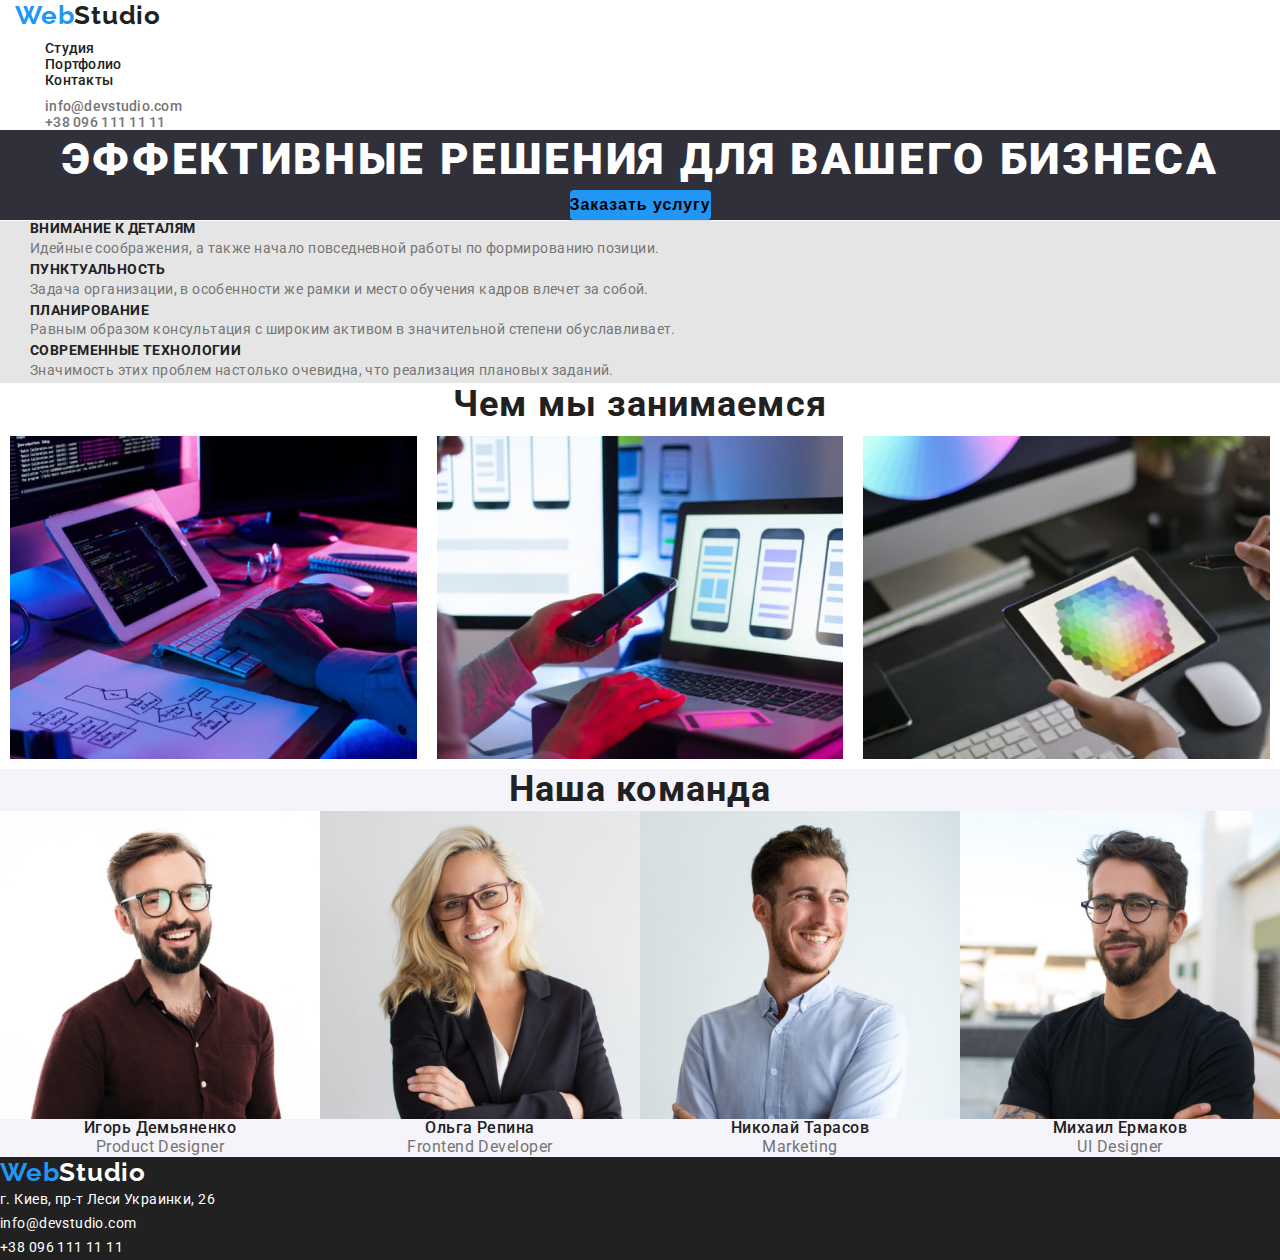
==== commit 14eeeedf: "добавил заголовокв дз 2" ====
--- a/index.html
+++ b/index.html
@@ -51,7 +51,7 @@
         <button class="main-button" type="button">Заказать услугу</button>
       </section>
       <section>
-        <h2></h2>
+        <h2 class="visually-hidden" aria-hidden="true" tabindex="-1"></h2>
         <ul class="main-menu">
           <li class="main-item">
             <h3 class="main-item-title">Внимание к деталям</h3>
--- a/css/styles.css
+++ b/css/styles.css
@@ -113,7 +113,19 @@
 .main-button:focus {
   background-color: #188ce8;
 }
-.main-menu: {
+.visually-hidden {
+  position: absolute;
+  white-space: nowrap;
+  width: 1px;
+  height: 1px;
+  overflow: hidden;
+  border: 0;
+  padding: 0;
+  clip: rect(0 0 0 0);
+  clip-path: inset(50%);
+  margin: -1px;
+}
+.main-menu {
   background: #e5e5e5;
 }
 .main-item {
@@ -152,9 +164,9 @@
   display: flex;
 }
 .employment-item {
-  background: url(close-up-image-programer-working-his-desk-office_1098-18707.jpg);
+  background: var(--background-color);
   mix-blend-mode: normal;
-  margin: 10px 10px 10px 10px;
+  margin: 10px 10px;
 }
 .personnel {
   background: #f5f4fa;
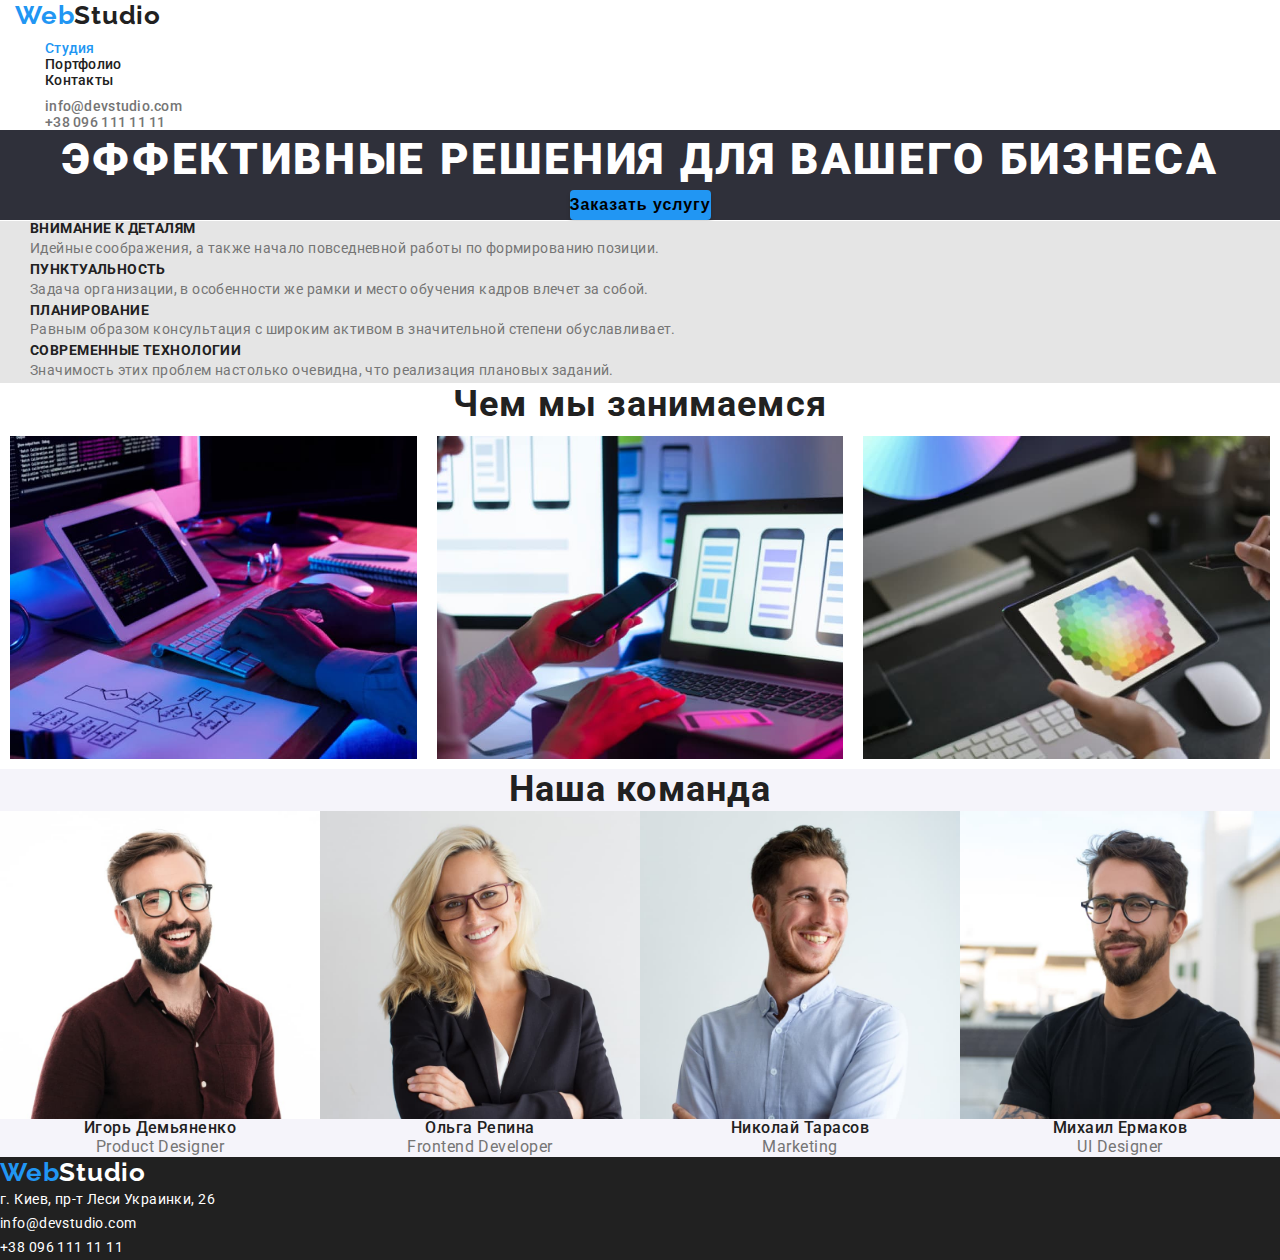
==== commit b665fdc9: "виправив домашнє завдання №2 09.04" ====
--- a/index.html
+++ b/index.html
@@ -23,12 +23,14 @@
           </a>
           <ul class="menu">
             <li class="menu-item">
-              <a class="menu-link" href="./index.html">Студия</a>
+              <a class="menu-link current" href="./index.html">Студия</a>
             </li>
             <li class="menu-item">
               <a class="menu-link" href="./portfolio.html">Портфолио</a>
             </li>
-            <li class="menu-item"><a class="menu-link" href="">Контакты</a></li>
+            <li class="menu-item">
+              <a class="menu-link" href="">Контакты</a>
+            </li>
           </ul>
         </nav>
         <ul class="contacts">
@@ -51,7 +53,9 @@
         <button class="main-button" type="button">Заказать услугу</button>
       </section>
       <section>
-        <h2 class="visually-hidden" aria-hidden="true" tabindex="-1"></h2>
+        <h2 class="visually-hidden" aria-hidden="true" tabindex="-1">
+          заголовок скрыт
+        </h2>
         <ul class="main-menu">
           <li class="main-item">
             <h3 class="main-item-title">Внимание к деталям</h3>
--- a/css/styles.css
+++ b/css/styles.css
@@ -46,7 +46,8 @@
 .menu {
   margin: 10px 30px;
 }
-.menu-item {
+.menu-link.current {
+  color: #2196f3;
 }
 .menu-link {
   font-weight: 500;
@@ -61,11 +62,14 @@
 .menu-link:focus {
   color: #2196f3;
 }
+
 .contacts {
   margin: 10px 30px;
 }
-.contacts-item {
-}
+.contacts-link.current {
+  color: #2196f3;
+}
+
 .contact-link {
   font-weight: 500;
   font-size: 14px;
@@ -79,6 +83,7 @@
 .contact-link:focus {
   color: #2196f3;
 }
+
 .main {
 }
 .main-section {
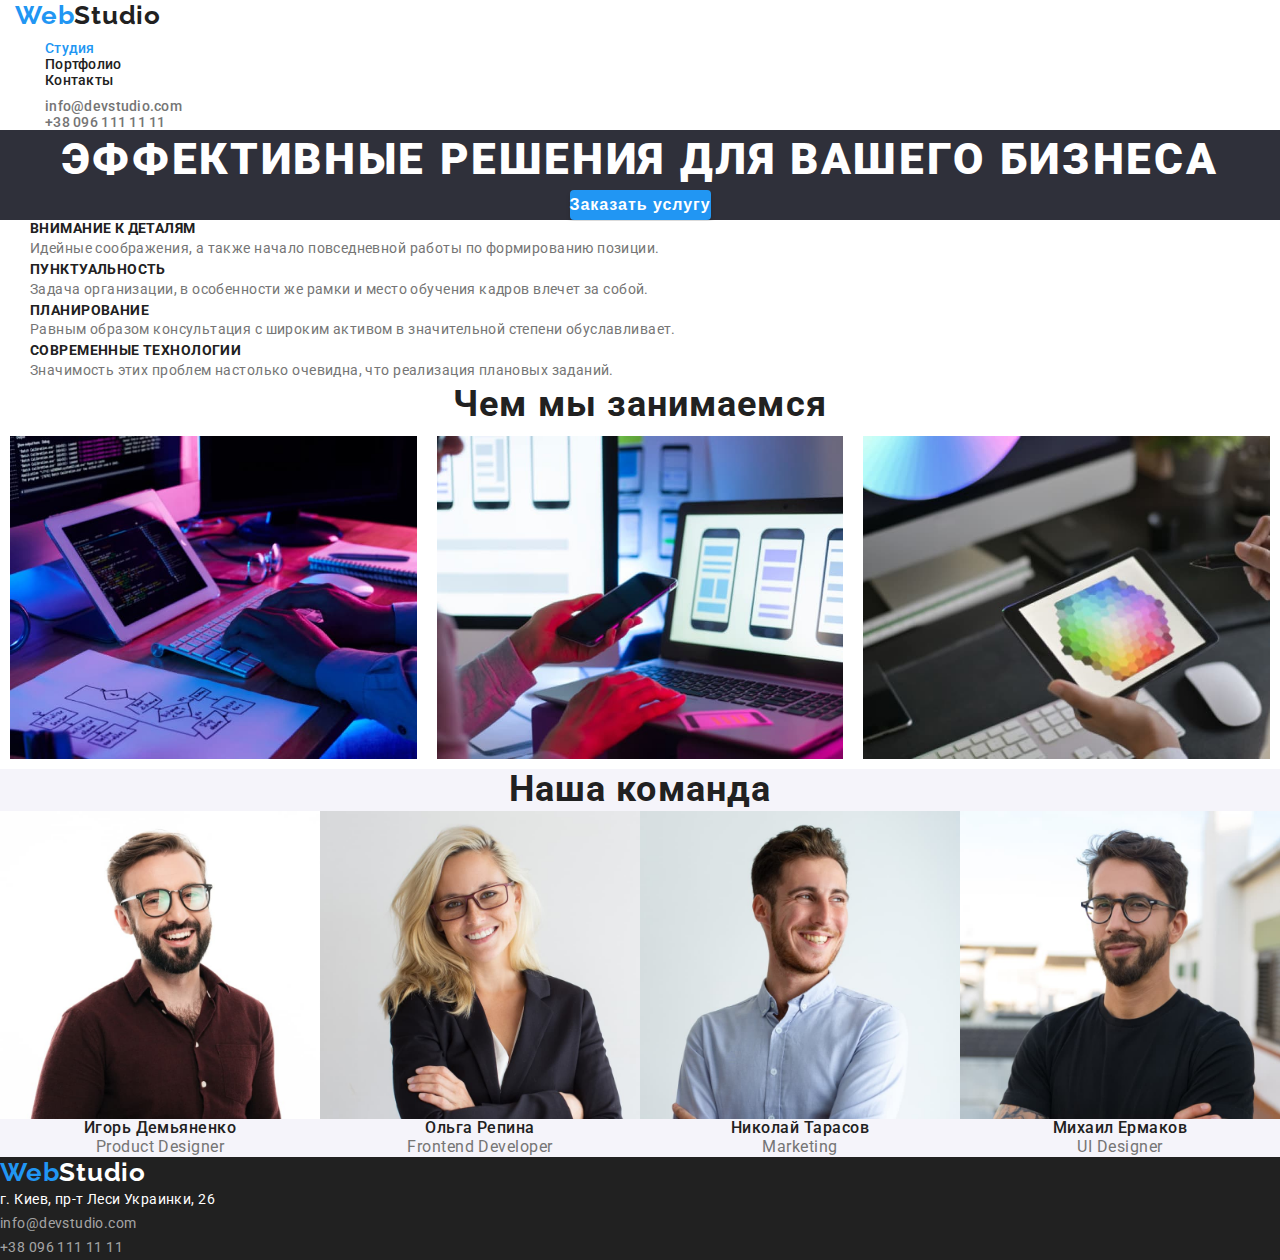
==== commit c4f6e375: "виправив зауваження 10.04.2022" ====
--- a/index.html
+++ b/index.html
@@ -159,12 +159,12 @@
             >
           </li>
           <li class="footer-item-adress">
-            <a class="footer-link-adress" href="mailto:info@devstudio.com"
+            <a class="footer-link-adress-two" href="mailto:info@devstudio.com"
               >info@devstudio.com</a
             >
           </li>
           <li class="footer-item-adress">
-            <a class="footer-link-adress" href="tel:+380961111111"
+            <a class="footer-link-adress-two" href="tel:+380961111111"
               >+38 096 111 11 11</a
             >
           </li>
--- a/css/styles.css
+++ b/css/styles.css
@@ -4,7 +4,6 @@
   --background-color: #fff;
 }
 body {
-  font-family: "Raleway", sans-serif;
   font-family: "Roboto", sans-serif;
   font-weight: 400;
   font-style: normal;
@@ -17,7 +16,7 @@
   margin-bottom: 50px;
 }
 .header-logo {
-  font-family: "Raleway";
+  font-family: "Raleway", sans-serif;
   font-style: normal;
   font-weight: 700;
   font-size: 26px;
@@ -111,6 +110,7 @@
   box-shadow: 0px 4px 4px rgba(0, 0, 0, 0.15);
   border-radius: 4px;
   background: #2196f3;
+  color: var(--background-color);
 }
 .main-button:hover {
   background-color: #188ce8;
@@ -131,7 +131,7 @@
   margin: -1px;
 }
 .main-menu {
-  background: #e5e5e5;
+  background: var(--background-color);
 }
 .main-item {
   margin: 1px 30px 1px 30px;
@@ -246,11 +246,23 @@
   letter-spacing: 0.03em;
   color: var(--background-color);
 }
+.footer-link-adress-two {
+  font-weight: 400;
+  font-size: 14px;
+  line-height: 1.71;
+  letter-spacing: 0.03em;
+  color: rgba(255, 255, 255, 0.6);
+}
 .footer-link-adress:hover {
   color: #2196f3;
 }
-.footer-link-adress;
-:focus {
+.footer-link-adress:focus {
+  color: #2196f3;
+}
+.footer-link-adress-two:hover {
+  color: #2196f3;
+}
+.footer-link-adress-two:focus {
   color: #2196f3;
 }
 /* portfolio*/
@@ -268,6 +280,9 @@
   letter-spacing: 0.03em;
   background: #f5f4fa;
   border-radius: 4px;
+}
+.container-button.current {
+  color: #2196f3;
 }
 .container-button:hover {
   background-color: #2196f3;
